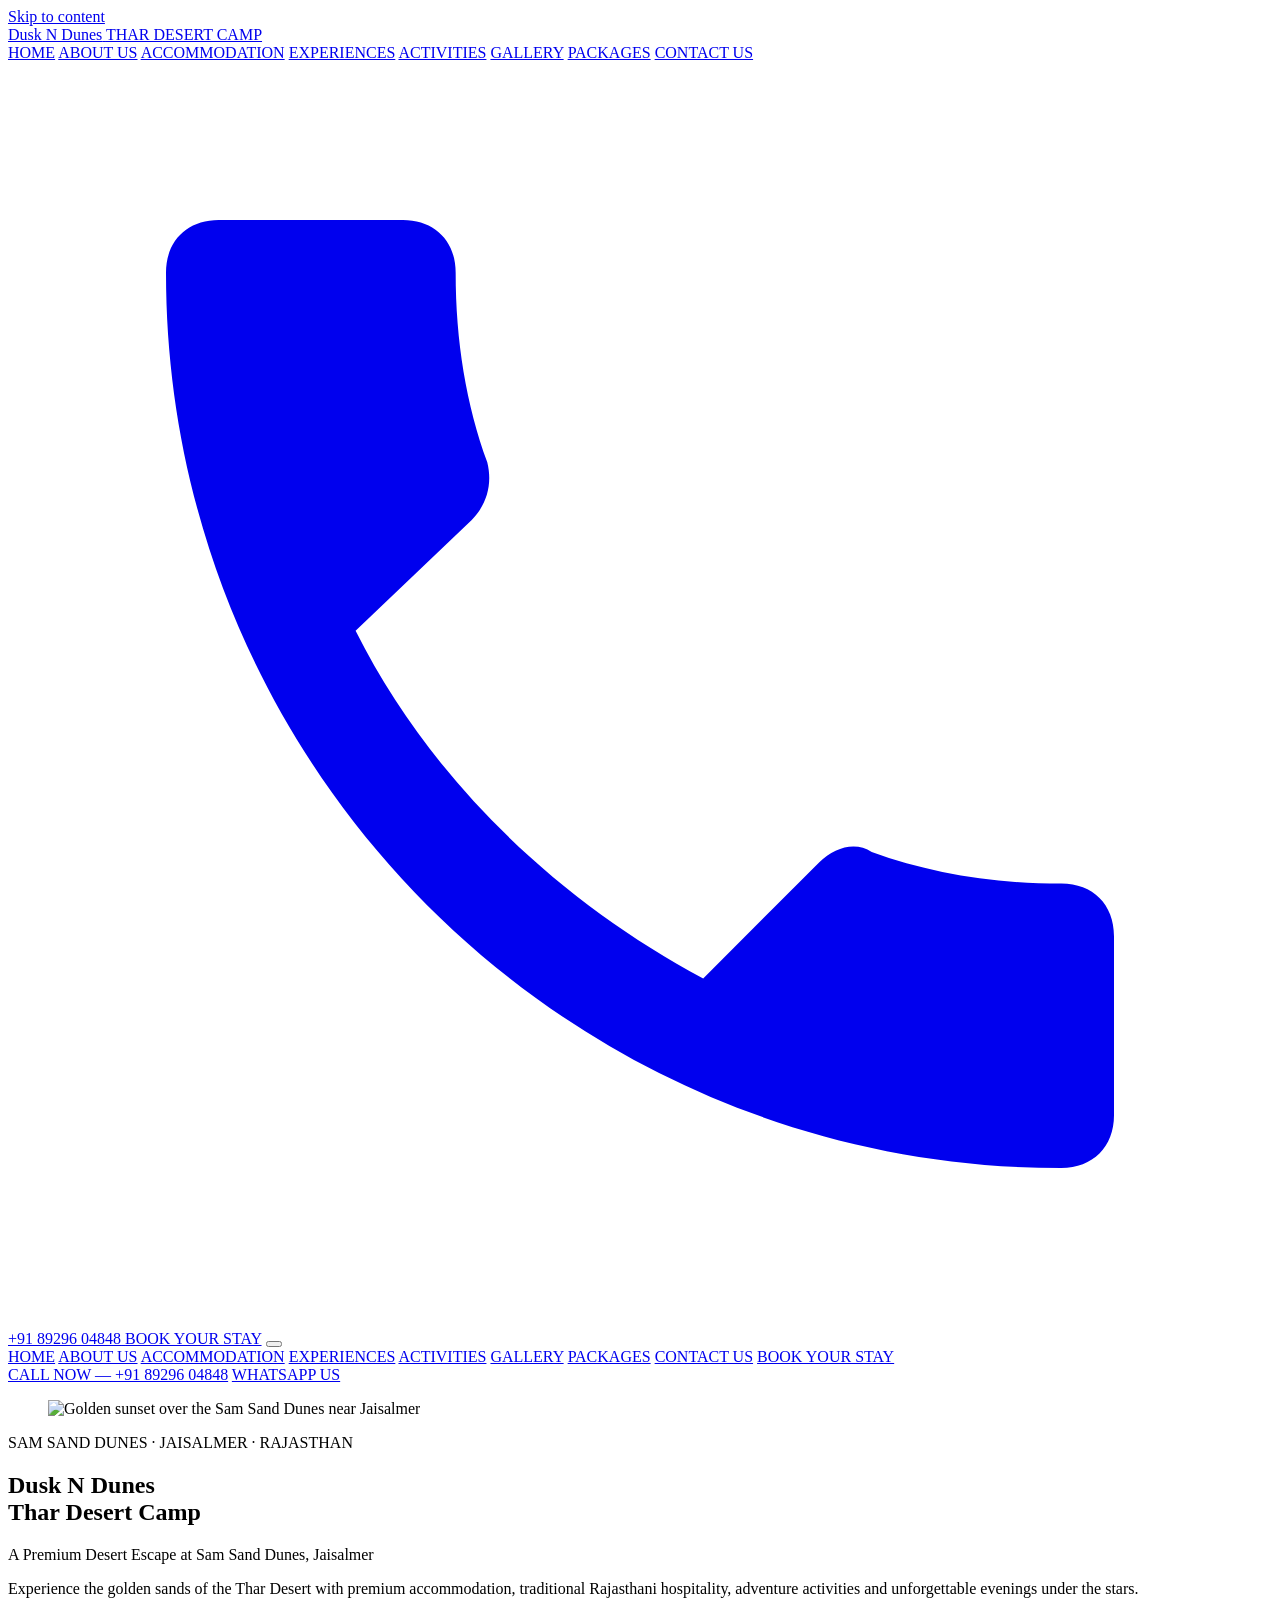
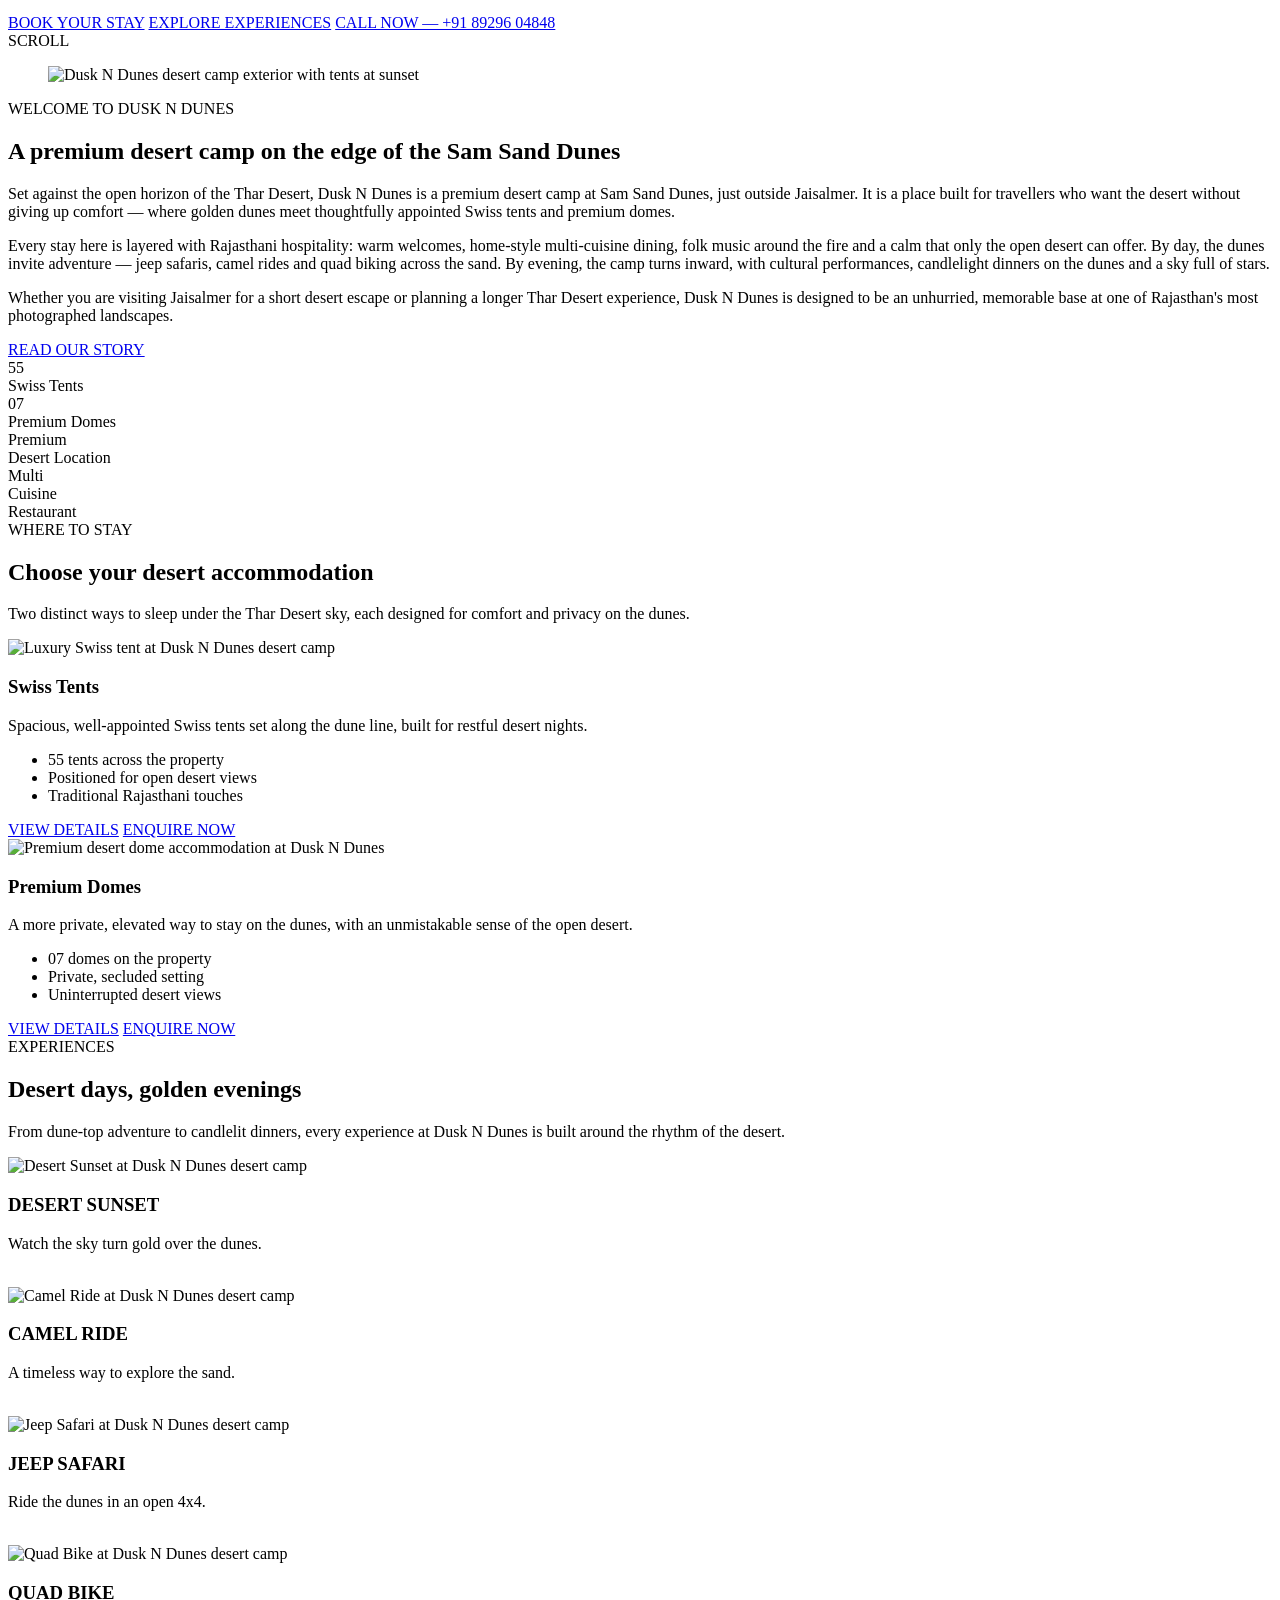
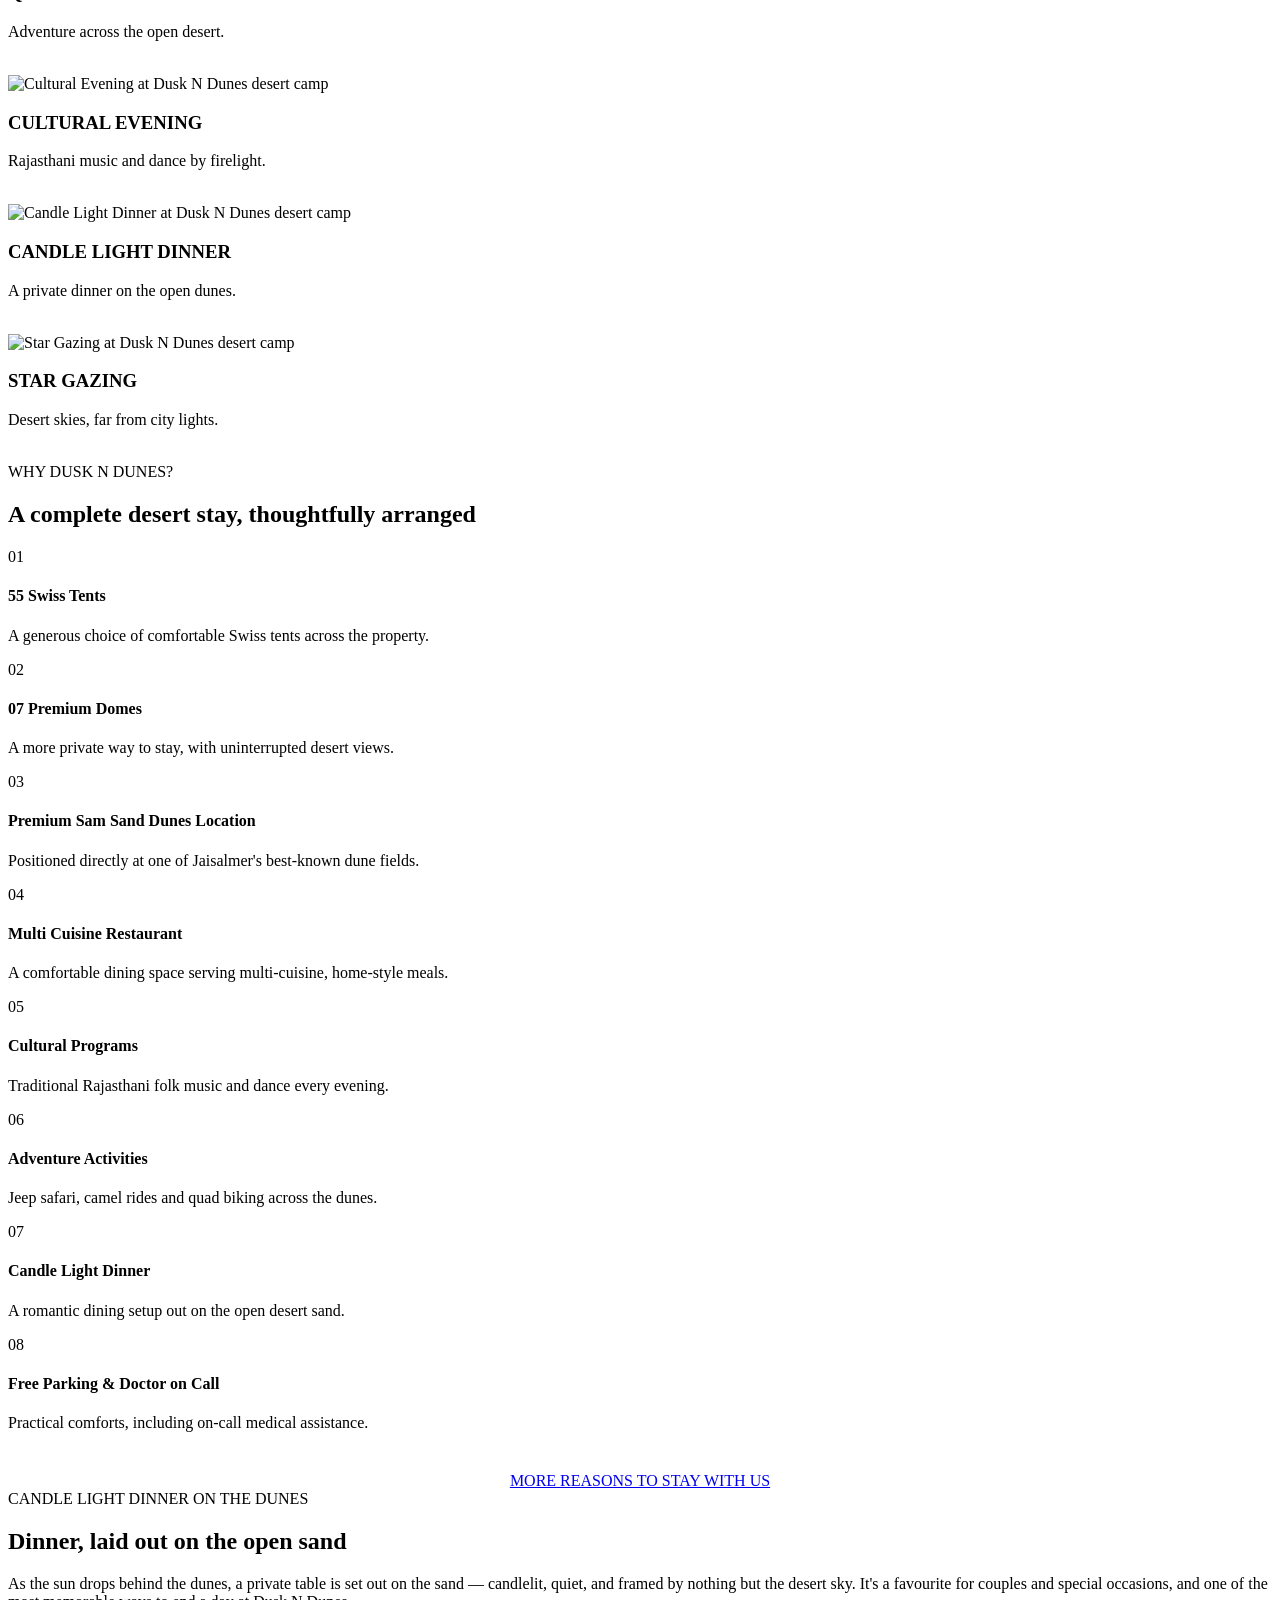
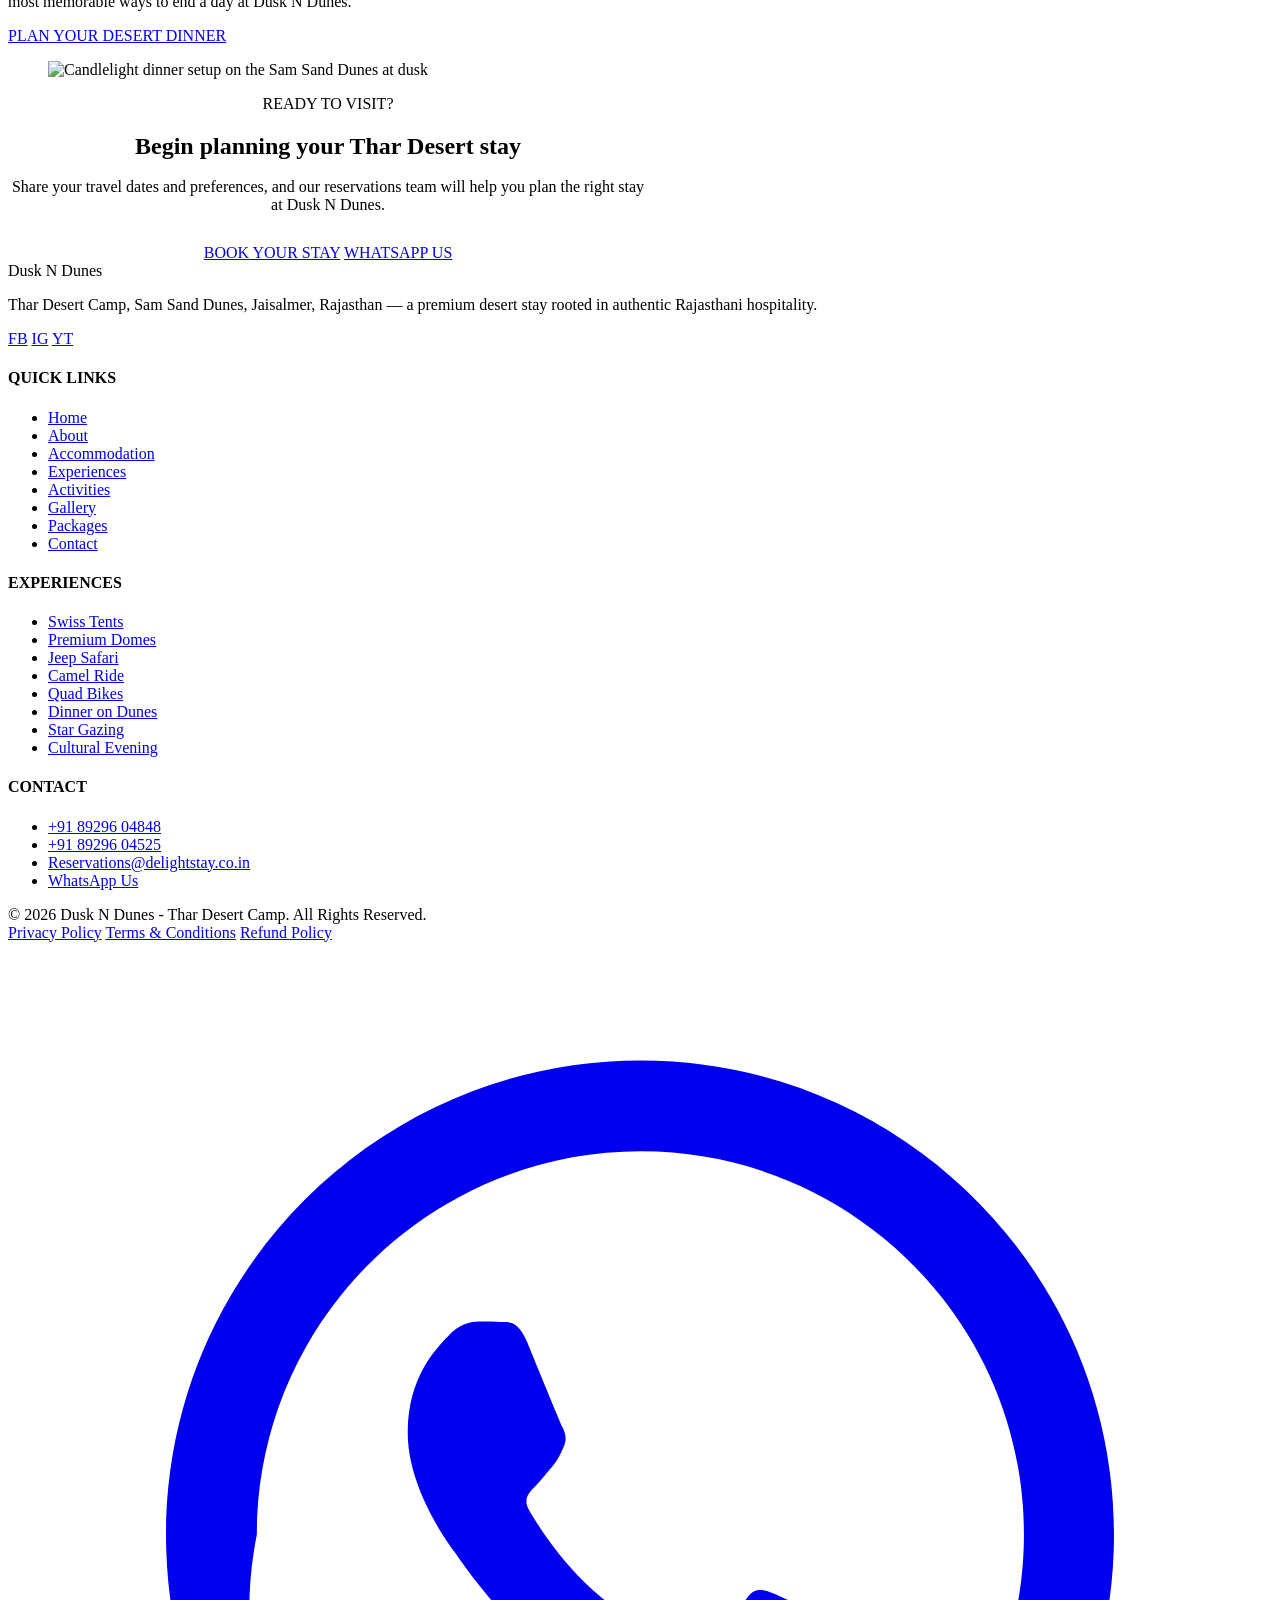
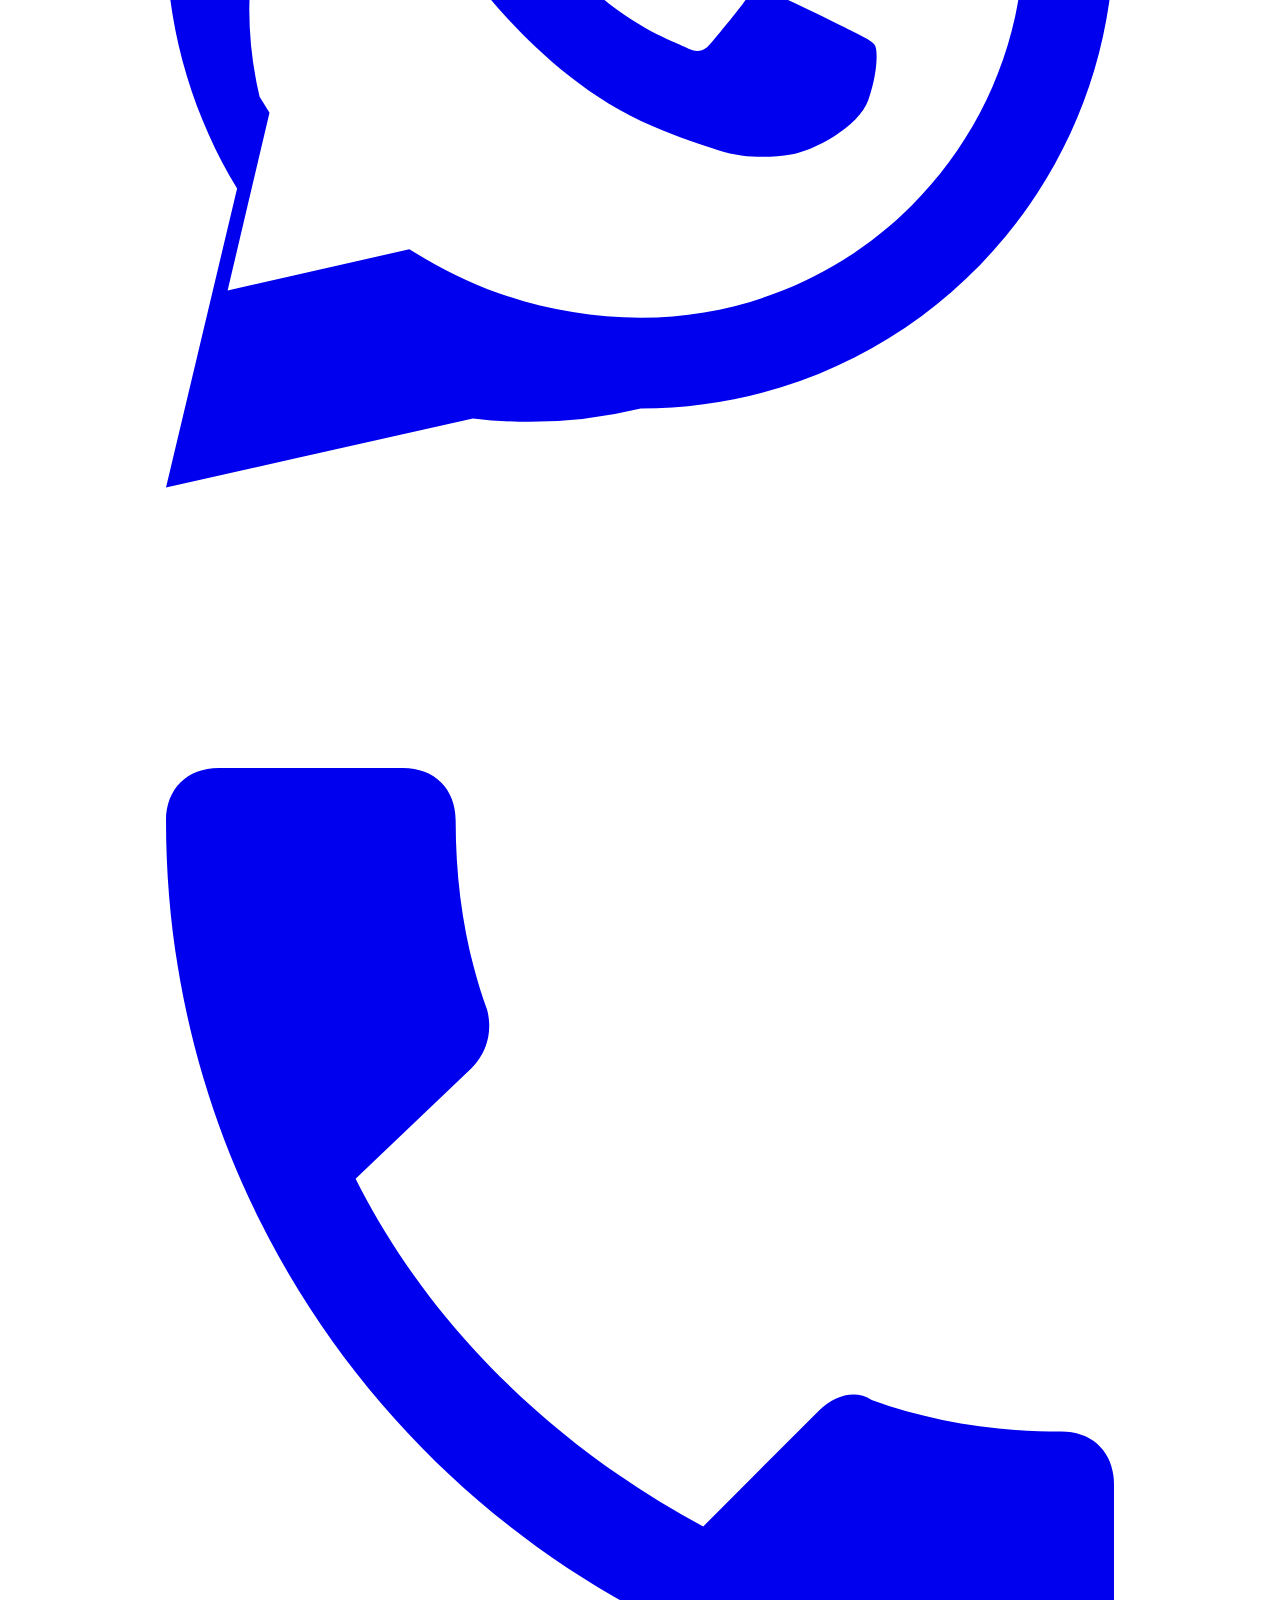
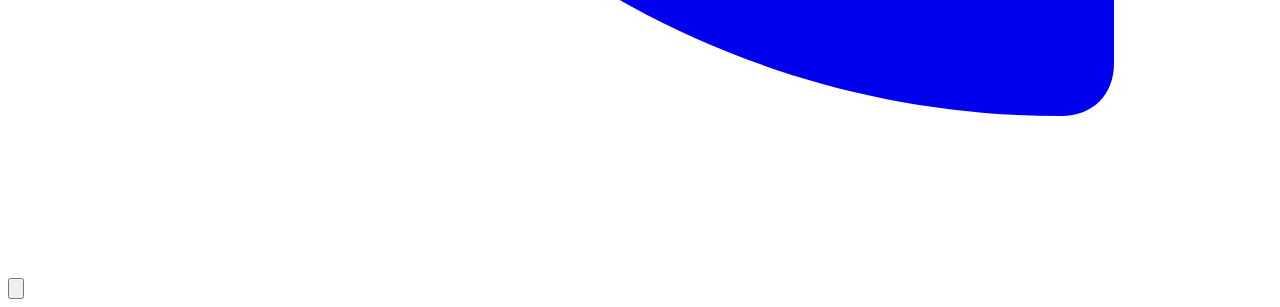
==== index.html @ de48ed0b "Add files via upload" ====
<!DOCTYPE html>
<html lang="en">
<head>
  <meta charset="UTF-8">
    <meta name="viewport" content="width=device-width, initial-scale=1.0">
    <title>Dusk N Dunes | Luxury Desert Camp in Jaisalmer, Sam Sand Dunes</title>
    <meta name="description" content="Dusk N Dunes is a premium desert camp at Sam Sand Dunes, Jaisalmer, offering luxury Swiss tents, premium domes, jeep safari, camel rides and candlelight dinners on the dunes.">
    <link rel="canonical" href="https://www.dusknddunes.com/index.html">
    <meta name="robots" content="index, follow">

    <!-- Open Graph -->
    <meta property="og:type" content="website">
    <meta property="og:title" content="Dusk N Dunes | Luxury Desert Camp in Jaisalmer, Sam Sand Dunes">
    <meta property="og:description" content="Dusk N Dunes is a premium desert camp at Sam Sand Dunes, Jaisalmer, offering luxury Swiss tents, premium domes, jeep safari, camel rides and candlelight dinners on the dunes.">
    <meta property="og:image" content="https://www.dusknddunes.com/images/hero/hero-desert-sunset.png">
    <meta property="og:url" content="https://www.dusknddunes.com/index.html">
    <meta property="og:site_name" content="Dusk N Dunes - Thar Desert Camp">

    <!-- Twitter -->
    <meta name="twitter:card" content="summary_large_image">
    <meta name="twitter:title" content="Dusk N Dunes | Luxury Desert Camp in Jaisalmer, Sam Sand Dunes">
    <meta name="twitter:description" content="Dusk N Dunes is a premium desert camp at Sam Sand Dunes, Jaisalmer, offering luxury Swiss tents, premium domes, jeep safari, camel rides and candlelight dinners on the dunes.">
    <meta name="twitter:image" content="https://www.dusknddunes.com/images/hero/hero-desert-sunset.png">

    <link rel="icon" href="images/favicon.png" type="image/png">
    <link rel="preconnect" href="https://fonts.googleapis.com">
    <link rel="preconnect" href="https://fonts.gstatic.com" crossorigin>
    <link href="https://fonts.googleapis.com/css2?family=Fraunces:ital,wght@0,500;0,600;1,500&family=Jost:wght@400;500;600&display=swap" rel="stylesheet">
    <link rel="stylesheet" href="css/style.css">
    <link rel="stylesheet" href="css/responsive.css">
    <script type="application/ld+json">

   
{
  "@context": "https://schema.org",
  "@type": "Resort",
  "name": "Dusk N Dunes - Thar Desert Camp",
  "description": "Premium desert camp offering luxury Swiss tents and premium domes at Sam Sand Dunes, Jaisalmer, Rajasthan.",
  "image": "https://www.dusknddunes.com/images/hero/hero-desert-sunset.png",
  "telephone": ["+91-89296-04848", "+91-89296-04525"],
  "email": "Reservations@delightstay.co.in",
  "address": {
    "@type": "PostalAddress",
    "streetAddress": "Sam Sand Dunes",
    "addressLocality": "Jaisalmer",
    "addressRegion": "Rajasthan",
    "addressCountry": "IN"
  },
  "priceRange": "$$$",
  "amenityFeature": [
    {"@type": "LocationFeatureSpecification", "name": "Swiss Tents"},
    {"@type": "LocationFeatureSpecification", "name": "Premium Domes"},
    {"@type": "LocationFeatureSpecification", "name": "Multi Cuisine Restaurant"},
    {"@type": "LocationFeatureSpecification", "name": "Free Parking"},
    {"@type": "LocationFeatureSpecification", "name": "Doctor on Call"}
  ]
}
</script>
</head>
<body>
  <a class="skip-link" href="#main">Skip to content</a>
  <header class="site-header">
    <div class="header-inner">
      <a href="index.html" class="brand">
        <span class="brand-name">Dusk N Dunes</span>
        <span class="brand-sub">THAR DESERT CAMP</span>
      </a>
      <nav class="main-nav" aria-label="Primary">
        <a href="index.html" class="active">HOME</a>
        <a href="about.html">ABOUT US</a>
        <a href="accommodation.html">ACCOMMODATION</a>
        <a href="dinner-on-dunes.html">EXPERIENCES</a>
        <a href="safari-activities.html">ACTIVITIES</a>
        <a href="gallery.html">GALLERY</a>
        <a href="tour-packages.html">PACKAGES</a>
        <a href="contact.html">CONTACT US</a>
      </nav>
      <div class="header-actions">
        <a href="tel:+918929604848" class="phone-link" aria-label="Call +91 89296 04848" title="+91 89296 04848">
          <svg viewBox="0 0 24 24" fill="currentColor" aria-hidden="true"><path d="M6.6 10.8c1.4 2.8 3.8 5.1 6.6 6.6l2.2-2.2c.3-.3.7-.4 1-.2 1.1.4 2.3.6 3.6.6.6 0 1 .4 1 1V20c0 .6-.4 1-1 1C10.6 21 3 13.4 3 4c0-.6.4-1 1-1h3.5c.6 0 1 .4 1 1 0 1.3.2 2.5.6 3.6.1.4 0 .8-.3 1.1L6.6 10.8z"/></svg>
          <span class="phone-text">+91 89296 04848</span>
        </a>
        <a href="contact.html#enquiry" class="btn btn-primary btn-header-cta">BOOK YOUR STAY</a>
        <button class="hamburger" aria-label="Open menu" aria-expanded="false">
          <span></span><span></span><span></span>
        </button>
      </div>
    </div>
  </header>

  <nav class="mobile-nav" aria-label="Mobile">
    <a href="index.html">HOME</a>
        <a href="about.html">ABOUT US</a>
        <a href="accommodation.html">ACCOMMODATION</a>
        <a href="dinner-on-dunes.html">EXPERIENCES</a>
        <a href="safari-activities.html">ACTIVITIES</a>
        <a href="gallery.html">GALLERY</a>
        <a href="tour-packages.html">PACKAGES</a>
        <a href="contact.html">CONTACT US</a>
    <a href="contact.html#enquiry" class="btn btn-primary">BOOK YOUR STAY</a>
    <div class="mobile-nav-contact">
      <a href="tel:+918929604848">CALL NOW — +91 89296 04848</a>
      <a href="https://wa.me/918929604848" target="_blank" rel="noopener">WHATSAPP US</a>
    </div>
  </nav>

  <main id="main">

    <section class="hero">
      <div class="hero-media">
        <figure class="ph-img " data-label="Hero photograph — golden dunes at sunset"><img src="images/hero/hero-desert-sunset.png" alt="Golden sunset over the Sam Sand Dunes near Jaisalmer" loading="lazy" width="800" height="600"></figure>
      </div>
      <div class="hero-content">
        <span class="eyebrow">SAM SAND DUNES · JAISALMER · RAJASTHAN</span>
        <h1>Dusk N Dunes<br>Thar Desert Camp</h1>
        <p class="hero-sub">A Premium Desert Escape at Sam Sand Dunes, Jaisalmer</p>
        <p class="hero-copy">Experience the golden sands of the Thar Desert with premium accommodation, traditional Rajasthani hospitality, adventure activities and unforgettable evenings under the stars.</p>
        <div class="hero-ctas">
          <a href="contact.html#enquiry" class="btn btn-primary">BOOK YOUR STAY</a>
          <a href="safari-activities.html" class="btn btn-outline">EXPLORE EXPERIENCES</a>
          <a href="tel:+918929604848" class="btn-line">CALL NOW — +91 89296 04848</a>
        </div>
      </div>
      <div class="hero-scroll"><span>SCROLL</span><span class="line"></span></div>
    </section>

    <section class="section reveal">
      <div class="container split">
        <div class="split-media">
          <figure class="ph-img " data-label="Camp exterior at dusk"><img src="images/desert/desert-camp-exterior.webp" alt="Dusk N Dunes desert camp exterior with tents at sunset" loading="lazy" width="800" height="600"></figure>
        </div>
        <div class="split-text">
          <span class="eyebrow">WELCOME TO DUSK N DUNES</span>
          <h2>A premium desert camp on the edge of the Sam Sand Dunes</h2>
          <p>Set against the open horizon of the Thar Desert, Dusk N Dunes is a premium desert camp at Sam Sand Dunes, just outside Jaisalmer. It is a place built for travellers who want the desert without giving up comfort — where golden dunes meet thoughtfully appointed Swiss tents and premium domes.</p>
          <p>Every stay here is layered with Rajasthani hospitality: warm welcomes, home-style multi-cuisine dining, folk music around the fire and a calm that only the open desert can offer. By day, the dunes invite adventure — jeep safaris, camel rides and quad biking across the sand. By evening, the camp turns inward, with cultural performances, candlelight dinners on the dunes and a sky full of stars.</p>
          <p>Whether you are visiting Jaisalmer for a short desert escape or planning a longer Thar Desert experience, Dusk N Dunes is designed to be an unhurried, memorable base at one of Rajasthan's most photographed landscapes.</p>
          <a href="about.html" class="btn-line">READ OUR STORY</a>
        </div>
      </div>
    </section>

    <section class="section--dark">
      <div class="container">
        <div class="usp-grid">
          <div class="usp-item"><div class="usp-number">55</div><div class="usp-label">Swiss Tents</div></div>
          <div class="usp-item"><div class="usp-number">07</div><div class="usp-label">Premium Domes</div></div>
          <div class="usp-item"><div class="usp-number">Premium</div><div class="usp-label">Desert Location</div></div>
          <div class="usp-item"><div class="usp-number">Multi<br>Cuisine</div><div class="usp-label">Restaurant</div></div>
        </div>
      </div>
    </section>

    <section class="section reveal">
      <div class="container">
        <div class="section-head">
          <span class="eyebrow">WHERE TO STAY</span>
          <h2>Choose your desert accommodation</h2>
          <p>Two distinct ways to sleep under the Thar Desert sky, each designed for comfort and privacy on the dunes.</p>
        </div>
        <div class="card-grid">
          <article class="card">
            <div class="card-media ph-img" data-label="Swiss Tent">
              <img src="images/tents/swiss-tent-exterior.jpeg" alt="Luxury Swiss tent at Dusk N Dunes desert camp" loading="lazy" width="800" height="600">
            </div>
            <div class="card-body">
              <h3>Swiss Tents</h3>
              <p>Spacious, well-appointed Swiss tents set along the dune line, built for restful desert nights.</p>
              <ul class="card-features">
                <li>55 tents across the property</li>
                <li>Positioned for open desert views</li>
                <li>Traditional Rajasthani touches</li>
              </ul>
              <div class="card-actions">
                <a href="swiss-tents.html" class="btn btn-outline btn-sm">VIEW DETAILS</a>
                <a href="contact.html#enquiry" class="btn-line">ENQUIRE NOW</a>
              </div>
            </div>
          </article>
          <article class="card">
            <div class="card-media ph-img" data-label="Premium Dome">
              <img src="images/domes/premium-dome-exterior.jpeg" alt="Premium desert dome accommodation at Dusk N Dunes" loading="lazy" width="800" height="600">
            </div>
            <div class="card-body">
              <h3>Premium Domes</h3>
              <p>A more private, elevated way to stay on the dunes, with an unmistakable sense of the open desert.</p>
              <ul class="card-features">
                <li>07 domes on the property</li>
                <li>Private, secluded setting</li>
                <li>Uninterrupted desert views</li>
              </ul>
              <div class="card-actions">
                <a href="premium-domes.html" class="btn btn-outline btn-sm">VIEW DETAILS</a>
                <a href="contact.html#enquiry" class="btn-line">ENQUIRE NOW</a>
              </div>
            </div>
          </article>
        </div>
      </div>
    </section>

    <section class="section section--sand reveal">
      <div class="container">
        <div class="section-head">
          <span class="eyebrow">EXPERIENCES</span>
          <h2>Desert days, golden evenings</h2>
          <p>From dune-top adventure to candlelit dinners, every experience at Dusk N Dunes is built around the rhythm of the desert.</p>
        </div>
        <div class="exp-grid">
          <article class="exp-card">
            <div class="ph-img" data-label="DESERT SUNSET">
              <img src="images/desert/desert-sunset.jpg" alt="Desert Sunset at Dusk N Dunes desert camp" loading="lazy" width="500" height="650">
            </div>
            <figcaption>
              <h3>DESERT SUNSET</h3>
              <p>Watch the sky turn gold over the dunes.</p>
              <a href="contact.html#enquiry" class="btn-line" style="color:#fff;border-color:#C79A55;">ENQUIRE NOW</a>
            </figcaption>
          </article>
          <article class="exp-card">
            <div class="ph-img" data-label="CAMEL RIDE">
              <img src="images/safari/camel-ride.jpg" alt="Camel Ride at Dusk N Dunes desert camp" loading="lazy" width="500" height="650">
            </div>
            <figcaption>
              <h3>CAMEL RIDE</h3>
              <p>A timeless way to explore the sand.</p>
              <a href="contact.html#enquiry" class="btn-line" style="color:#fff;border-color:#C79A55;">ENQUIRE NOW</a>
            </figcaption>
          </article>
          <article class="exp-card">
            <div class="ph-img" data-label="JEEP SAFARI">
              <img src="images/safari/jeep-safari.jpg" alt="Jeep Safari at Dusk N Dunes desert camp" loading="lazy" width="500" height="650">
            </div>
            <figcaption>
              <h3>JEEP SAFARI</h3>
              <p>Ride the dunes in an open 4x4.</p>
              <a href="contact.html#enquiry" class="btn-line" style="color:#fff;border-color:#C79A55;">ENQUIRE NOW</a>
            </figcaption>
          </article>
          <article class="exp-card">
            <div class="ph-img" data-label="QUAD BIKE">
              <img src="images/activities/quad-bike.jpg" alt="Quad Bike at Dusk N Dunes desert camp" loading="lazy" width="500" height="650">
            </div>
            <figcaption>
              <h3>QUAD BIKE</h3>
              <p>Adventure across the open desert.</p>
              <a href="contact.html#enquiry" class="btn-line" style="color:#fff;border-color:#C79A55;">ENQUIRE NOW</a>
            </figcaption>
          </article>
          <article class="exp-card">
            <div class="ph-img" data-label="CULTURAL EVENING">
              <img src="images/cultural/folk-dance.jpg" alt="Cultural Evening at Dusk N Dunes desert camp" loading="lazy" width="500" height="650">
            </div>
            <figcaption>
              <h3>CULTURAL EVENING</h3>
              <p>Rajasthani music and dance by firelight.</p>
              <a href="contact.html#enquiry" class="btn-line" style="color:#fff;border-color:#C79A55;">ENQUIRE NOW</a>
            </figcaption>
          </article>
          <article class="exp-card">
            <div class="ph-img" data-label="CANDLE LIGHT DINNER">
              <img src="images/dinner/candlelight-dinner-dunes.jpg" alt="Candle Light Dinner at Dusk N Dunes desert camp" loading="lazy" width="500" height="650">
            </div>
            <figcaption>
              <h3>CANDLE LIGHT DINNER</h3>
              <p>A private dinner on the open dunes.</p>
              <a href="contact.html#enquiry" class="btn-line" style="color:#fff;border-color:#C79A55;">ENQUIRE NOW</a>
            </figcaption>
          </article>
          <article class="exp-card">
            <div class="ph-img" data-label="STAR GAZING">
              <img src="images/desert/star-gazing.jpg" alt="Star Gazing at Dusk N Dunes desert camp" loading="lazy" width="500" height="650">
            </div>
            <figcaption>
              <h3>STAR GAZING</h3>
              <p>Desert skies, far from city lights.</p>
              <a href="contact.html#enquiry" class="btn-line" style="color:#fff;border-color:#C79A55;">ENQUIRE NOW</a>
            </figcaption>
          </article>
        </div>
      </div>
    </section>

    <section class="section reveal">
      <div class="container">
        <div class="section-head">
          <span class="eyebrow">WHY DUSK N DUNES?</span>
          <h2>A complete desert stay, thoughtfully arranged</h2>
        </div>
        <div class="why-grid">
          <div class="why-item">
            <span class="why-index">01</span>
            <div><h4>55 Swiss Tents</h4><p>A generous choice of comfortable Swiss tents across the property.</p></div>
          </div>
          <div class="why-item">
            <span class="why-index">02</span>
            <div><h4>07 Premium Domes</h4><p>A more private way to stay, with uninterrupted desert views.</p></div>
          </div>
          <div class="why-item">
            <span class="why-index">03</span>
            <div><h4>Premium Sam Sand Dunes Location</h4><p>Positioned directly at one of Jaisalmer's best-known dune fields.</p></div>
          </div>
          <div class="why-item">
            <span class="why-index">04</span>
            <div><h4>Multi Cuisine Restaurant</h4><p>A comfortable dining space serving multi-cuisine, home-style meals.</p></div>
          </div>
          <div class="why-item">
            <span class="why-index">05</span>
            <div><h4>Cultural Programs</h4><p>Traditional Rajasthani folk music and dance every evening.</p></div>
          </div>
          <div class="why-item">
            <span class="why-index">06</span>
            <div><h4>Adventure Activities</h4><p>Jeep safari, camel rides and quad biking across the dunes.</p></div>
          </div>
          <div class="why-item">
            <span class="why-index">07</span>
            <div><h4>Candle Light Dinner</h4><p>A romantic dining setup out on the open desert sand.</p></div>
          </div>
          <div class="why-item">
            <span class="why-index">08</span>
            <div><h4>Free Parking &amp; Doctor on Call</h4><p>Practical comforts, including on-call medical assistance.</p></div>
          </div>
        </div>
        <div class="center" style="margin-top:40px;text-align:center;">
          <a href="why-choose-us.html" class="btn btn-outline">MORE REASONS TO STAY WITH US</a>
        </div>
      </div>
    </section>

    <section class="section section--dark reveal">
      <div class="container split">
        <div class="split-text">
          <span class="eyebrow">CANDLE LIGHT DINNER ON THE DUNES</span>
          <h2>Dinner, laid out on the open sand</h2>
          <p>As the sun drops behind the dunes, a private table is set out on the sand — candlelit, quiet, and framed by nothing but the desert sky. It's a favourite for couples and special occasions, and one of the most memorable ways to end a day at Dusk N Dunes.</p>
          <a href="dinner-on-dunes.html" class="btn btn-outline">PLAN YOUR DESERT DINNER</a>
        </div>
        <div class="split-media wide">
          <figure class="ph-img " data-label="Candlelight dinner on the dunes"><img src="images/dinner/candlelight-dinner-wide.png" alt="Candlelight dinner setup on the Sam Sand Dunes at dusk" loading="lazy" width="800" height="600"></figure>
        </div>
      </div>
    </section>

    <section class="section" id="enquiry-teaser">
      <div class="container center" style="max-width:640px;text-align:center;">
        <span class="eyebrow">READY TO VISIT?</span>
        <h2 style="margin-bottom:18px;">Begin planning your Thar Desert stay</h2>
        <p style="margin:0 auto 30px;">Share your travel dates and preferences, and our reservations team will help you plan the right stay at Dusk N Dunes.</p>
        <div class="hero-ctas" style="justify-content:center;">
          <a href="contact.html#enquiry" class="btn btn-primary">BOOK YOUR STAY</a>
          <a href="https://wa.me/918929604848" target="_blank" rel="noopener" class="btn btn-outline">WHATSAPP US</a>
        </div>
      </div>
    </section>

  </main>

  <footer class="site-footer">
    <div class="container">
      <div class="footer-grid">
        <div class="footer-brand">
          <span class="brand-name">Dusk N Dunes</span>
          <p>Thar Desert Camp, Sam Sand Dunes, Jaisalmer, Rajasthan — a premium desert stay rooted in authentic Rajasthani hospitality.</p>
          <div class="footer-social" aria-label="Social media">
            <a href="#" aria-label="Facebook">FB</a>
            <a href="#" aria-label="Instagram">IG</a>
            <a href="#" aria-label="YouTube">YT</a>
          </div>
        </div>
        <div class="footer-col">
          <h4>QUICK LINKS</h4>
          <ul>
            <li><a href="index.html">Home</a></li>
            <li><a href="about.html">About</a></li>
            <li><a href="accommodation.html">Accommodation</a></li>
            <li><a href="safari-activities.html">Experiences</a></li>
            <li><a href="safari-activities.html">Activities</a></li>
            <li><a href="gallery.html">Gallery</a></li>
            <li><a href="tour-packages.html">Packages</a></li>
            <li><a href="contact.html">Contact</a></li>
          </ul>
        </div>
        <div class="footer-col">
          <h4>EXPERIENCES</h4>
          <ul>
            <li><a href="swiss-tents.html">Swiss Tents</a></li>
            <li><a href="premium-domes.html">Premium Domes</a></li>
            <li><a href="safari-activities.html">Jeep Safari</a></li>
            <li><a href="safari-activities.html">Camel Ride</a></li>
            <li><a href="safari-activities.html">Quad Bikes</a></li>
            <li><a href="dinner-on-dunes.html">Dinner on Dunes</a></li>
            <li><a href="safari-activities.html">Star Gazing</a></li>
            <li><a href="about.html">Cultural Evening</a></li>
          </ul>
        </div>
        <div class="footer-col">
          <h4>CONTACT</h4>
          <ul>
            <li><a href="tel:+918929604848">+91 89296 04848</a></li>
            <li><a href="tel:+918929604525">+91 89296 04525</a></li>
            <li><a href="mailto:Reservations@delightstay.co.in">Reservations@delightstay.co.in</a></li>
            <li><a href="https://wa.me/918929604848" target="_blank" rel="noopener">WhatsApp Us</a></li>
          </ul>
        </div>
      </div>
      <div class="footer-bottom">
        <span>&copy; <span data-year>2026</span> Dusk N Dunes - Thar Desert Camp. All Rights Reserved.</span>
        <div class="footer-legal">
          <a href="privacy-policy.html">Privacy Policy</a>
          <a href="terms-condition.html">Terms &amp; Conditions</a>
          <a href="refund-policy.html">Refund Policy</a>
        </div>
      </div>
    </div>
  </footer>
  <div class="float-stack">
    <a class="float-btn whatsapp" href="https://wa.me/918929604848" target="_blank" rel="noopener" aria-label="Chat on WhatsApp"><svg viewBox="0 0 32 32" fill="currentColor" aria-hidden="true"><path d="M16.02 3C9.4 3 4 8.37 4 15c0 2.35.66 4.55 1.8 6.43L4 29l7.77-1.75A11.9 11.9 0 0 0 16.02 27C22.63 27 28 21.63 28 15S22.63 3 16.02 3zm0 21.7c-2 0-3.87-.55-5.47-1.5l-.39-.23-4.6 1.04 1.06-4.5-.25-.4A9.63 9.63 0 0 1 6.3 15c0-5.36 4.36-9.7 9.72-9.7 5.36 0 9.7 4.34 9.7 9.7 0 5.36-4.34 9.7-9.7 9.7zm5.32-7.27c-.29-.15-1.72-.85-1.99-.95-.27-.1-.46-.15-.66.15-.2.29-.75.95-.92 1.15-.17.2-.34.22-.63.07-.29-.15-1.22-.45-2.33-1.44-.86-.77-1.44-1.72-1.61-2.01-.17-.29-.02-.45.13-.6.13-.13.29-.34.44-.51.15-.17.2-.29.29-.49.1-.2.05-.37-.02-.51-.07-.15-.66-1.58-.9-2.17-.24-.57-.48-.49-.66-.5-.17-.01-.37-.01-.56-.01-.2 0-.51.07-.78.37-.27.29-1.02 1-1.02 2.44s1.05 2.83 1.19 3.03c.15.2 2.06 3.14 5 4.4.7.3 1.24.48 1.67.61.7.22 1.34.19 1.84.11.56-.08 1.72-.7 1.96-1.38.24-.68.24-1.26.17-1.38-.07-.12-.26-.2-.55-.35z"/></svg></a>
    <a class="float-btn call" href="tel:+918929604848" aria-label="Call Dusk N Dunes"><svg viewBox="0 0 24 24" fill="currentColor" aria-hidden="true"><path d="M6.6 10.8c1.4 2.8 3.8 5.1 6.6 6.6l2.2-2.2c.3-.3.7-.4 1-.2 1.1.4 2.3.6 3.6.6.6 0 1 .4 1 1V20c0 .6-.4 1-1 1C10.6 21 3 13.4 3 4c0-.6.4-1 1-1h3.5c.6 0 1 .4 1 1 0 1.3.2 2.5.6 3.6.1.4 0 .8-.3 1.1L6.6 10.8z"/></svg></a>
  </div>
  <button class="back-to-top" aria-label="Back to top"><svg viewBox="0 0 24 24" fill="none" stroke="currentColor" stroke-width="2" stroke-linecap="round" stroke-linejoin="round" aria-hidden="true"><path d="M12 19V5M5 12l7-7 7 7"/></svg></button>

  <script src="js/main.js"></script>
  
</body>
</html>
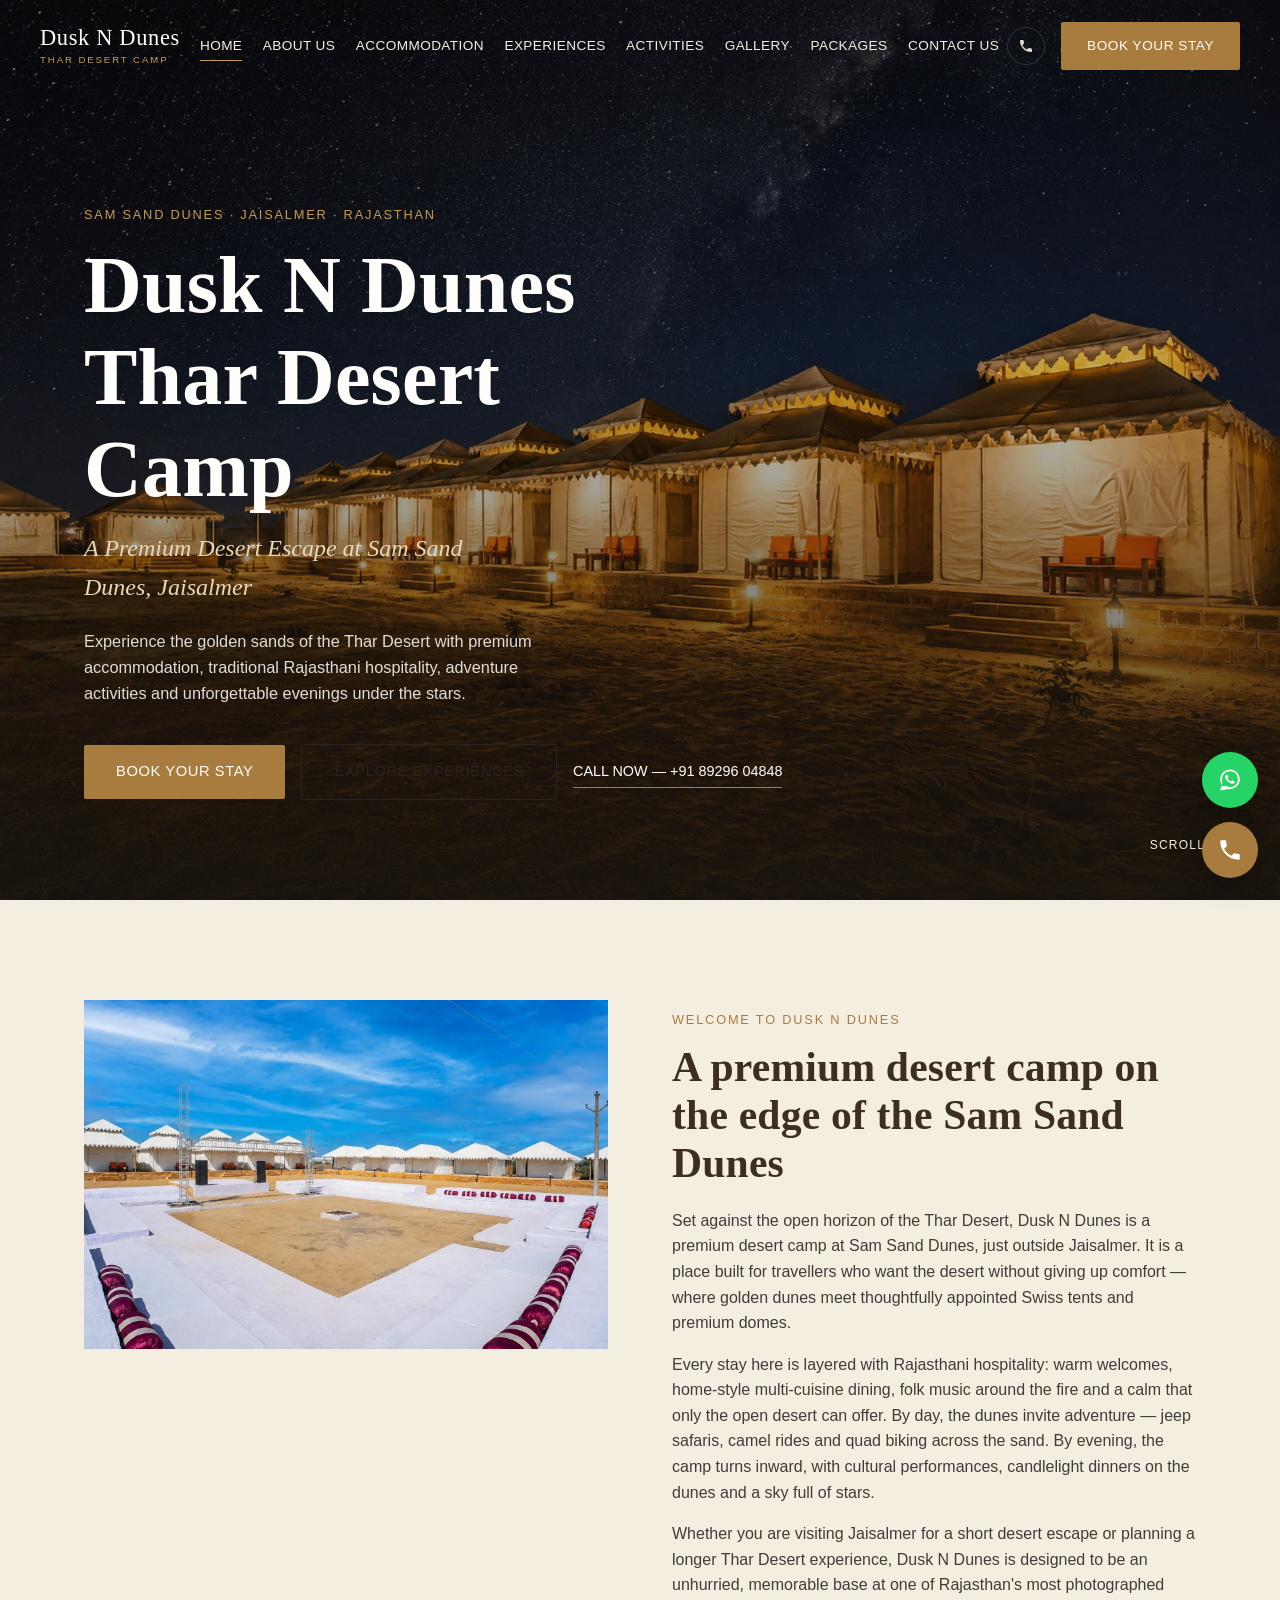
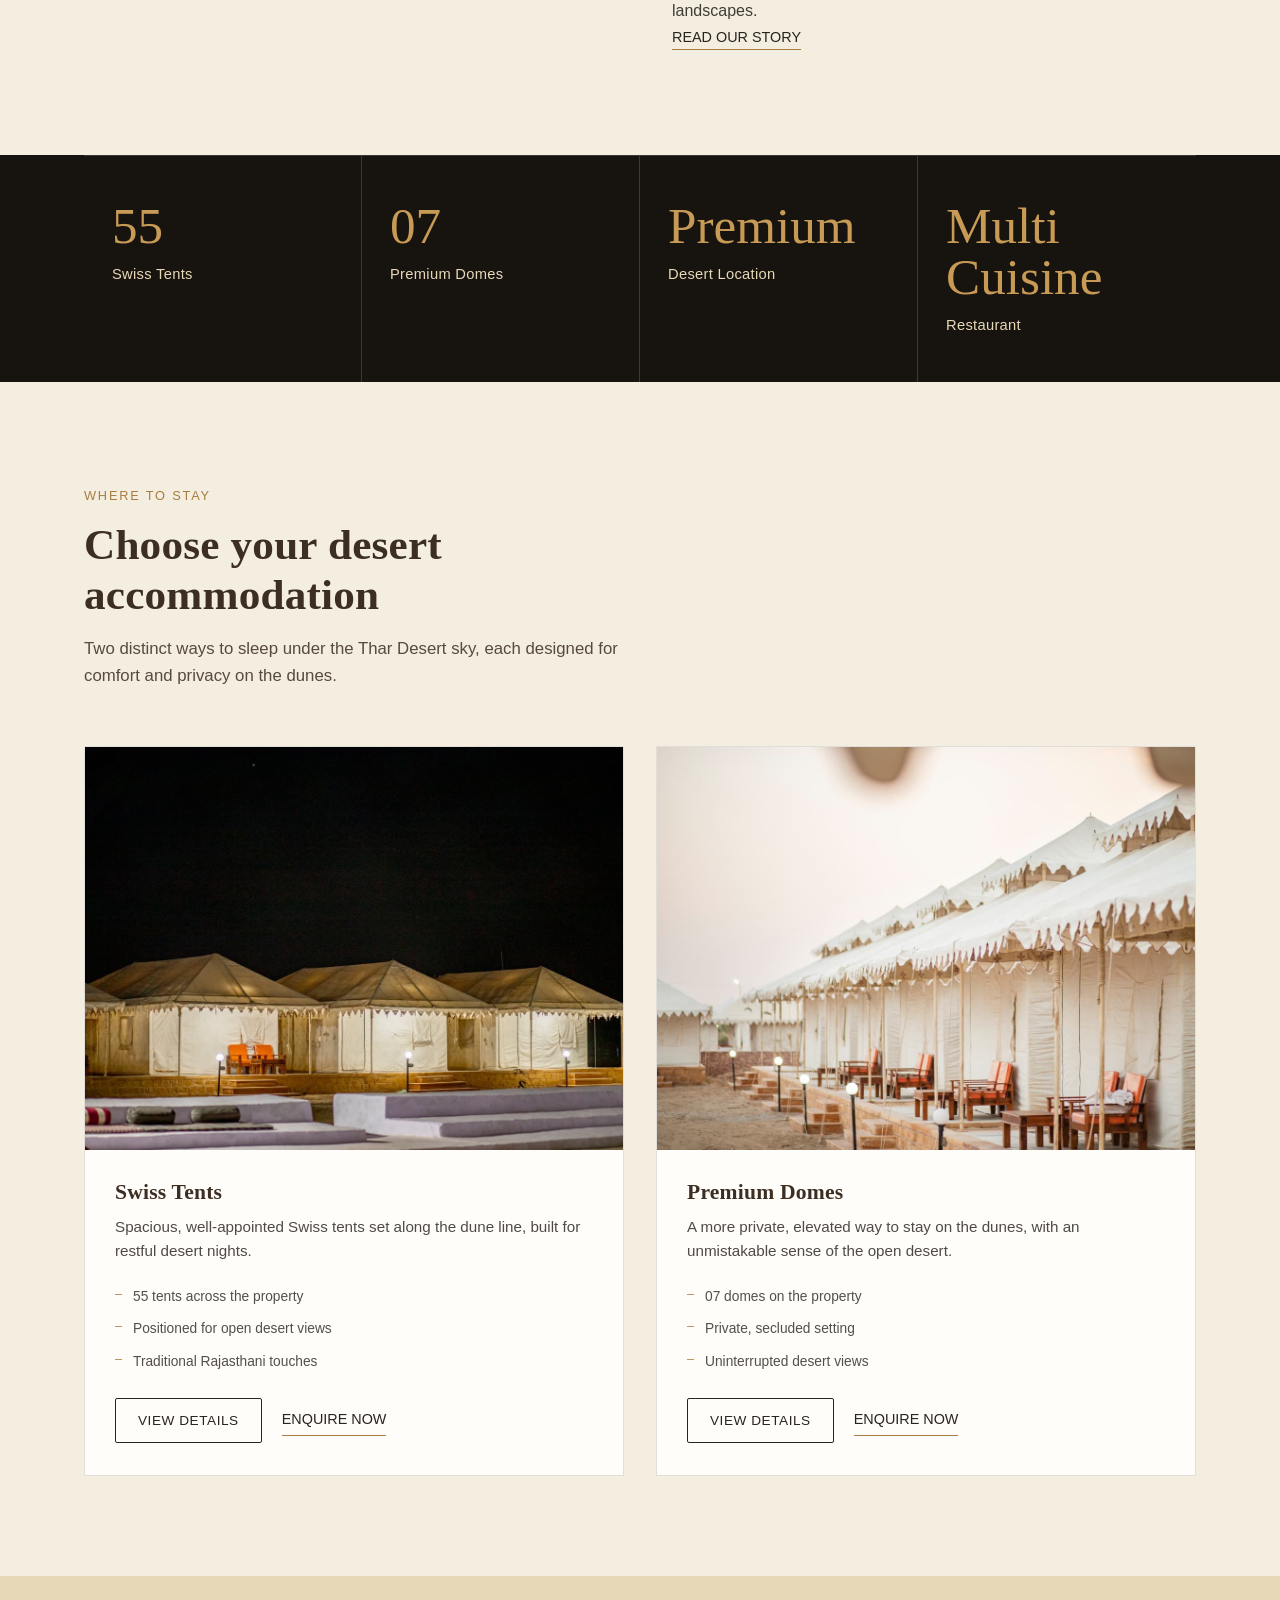
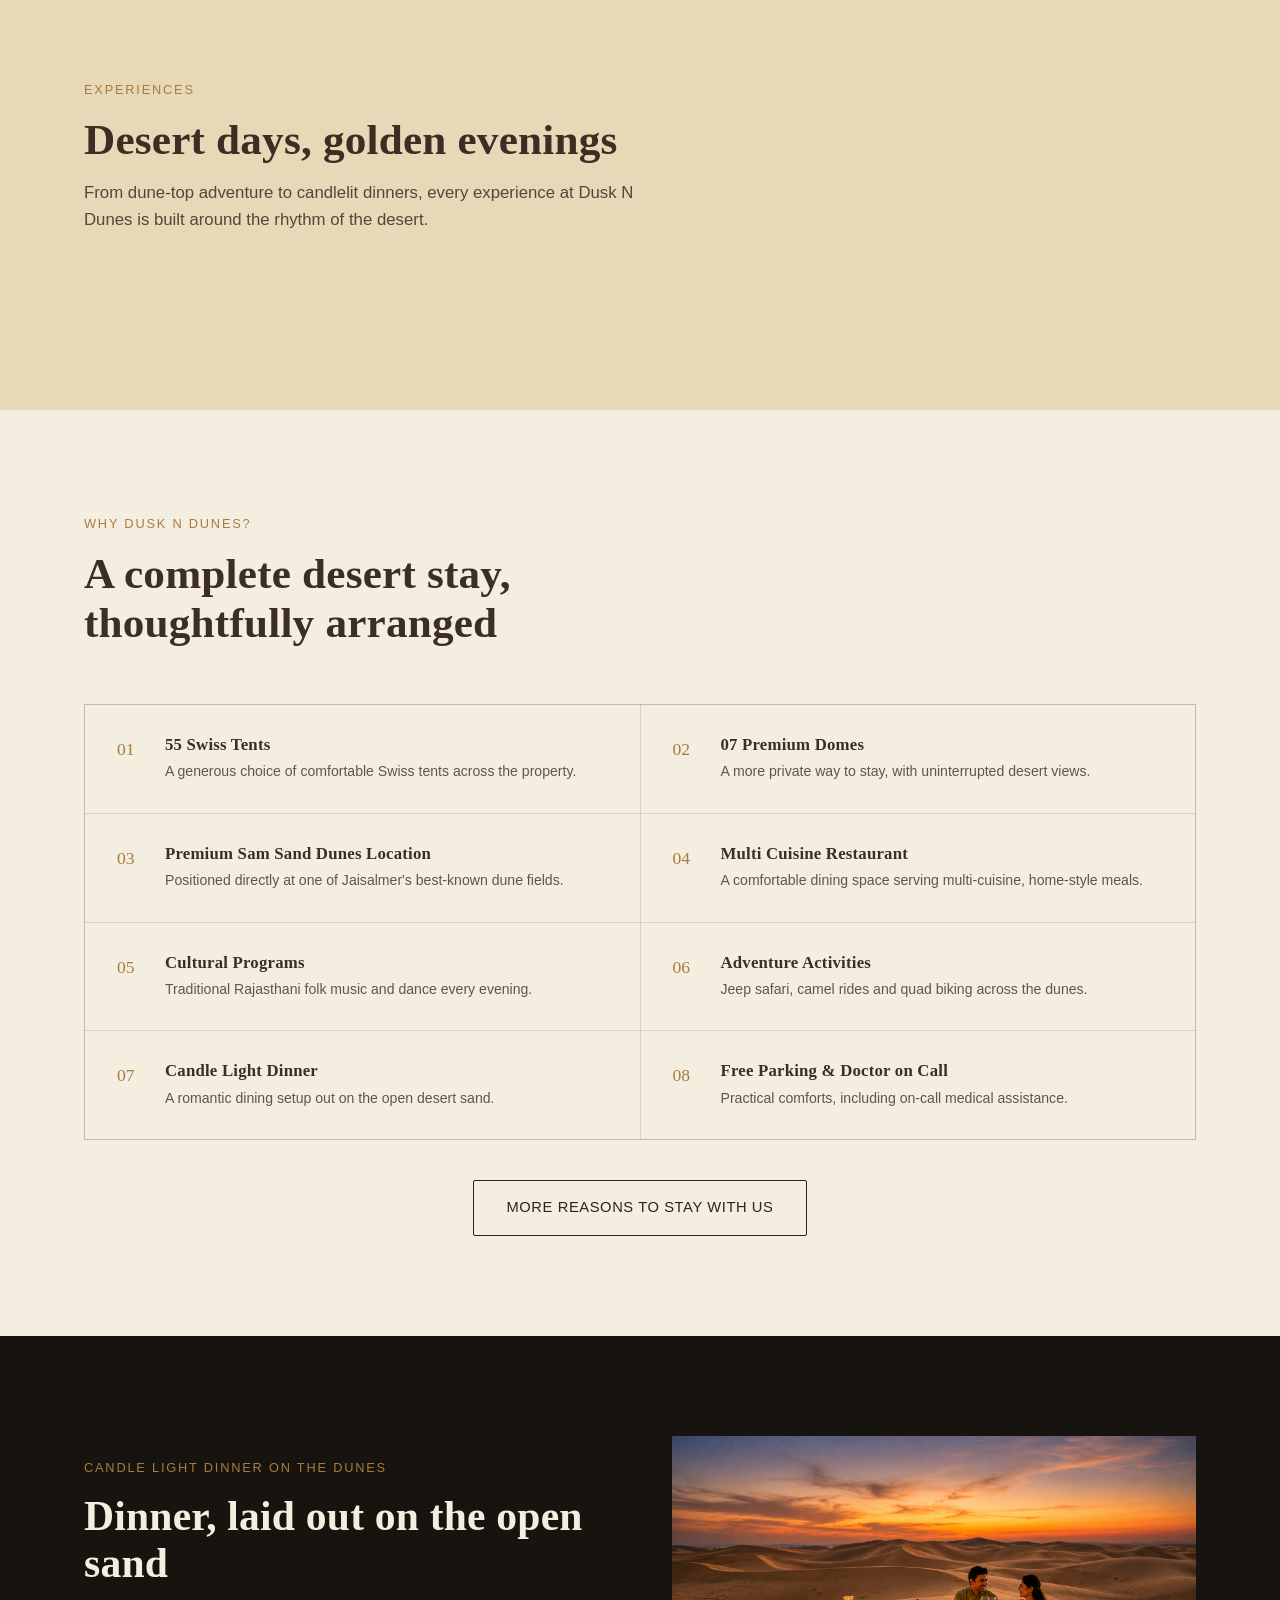
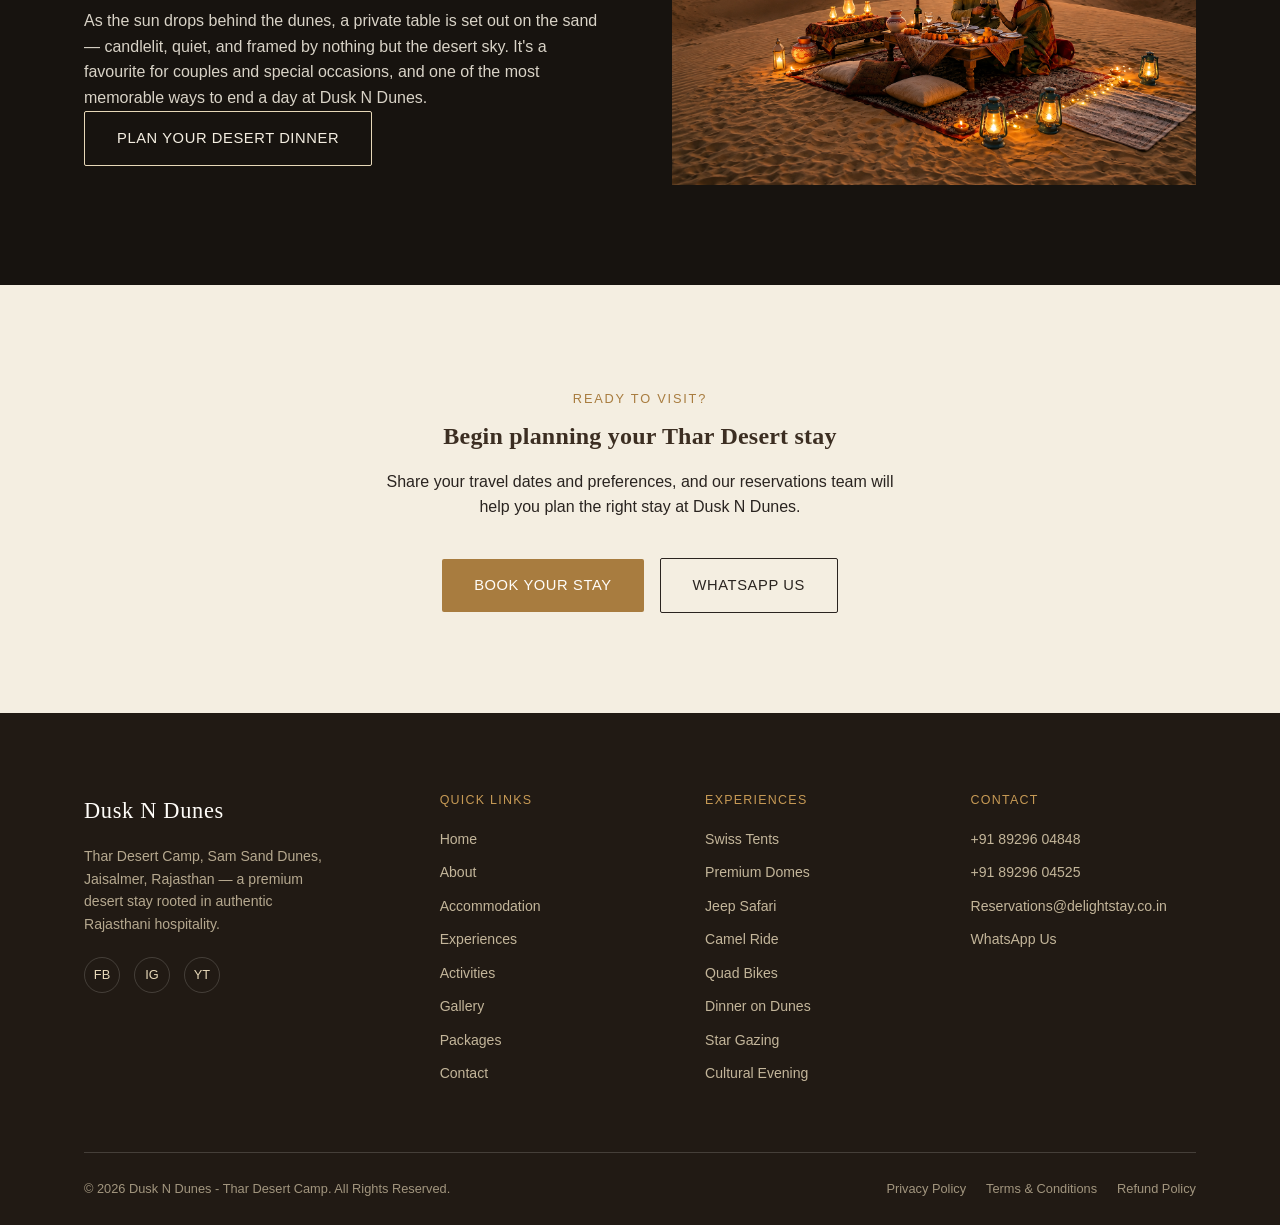
==== commit 7ecb98f1: "Include booking.js in index.html Added booking.js script to the HTML file." ====
--- a/index.html
+++ b/index.html
@@ -419,7 +419,11 @@
   </div>
   <button class="back-to-top" aria-label="Back to top"><svg viewBox="0 0 24 24" fill="none" stroke="currentColor" stroke-width="2" stroke-linecap="round" stroke-linejoin="round" aria-hidden="true"><path d="M12 19V5M5 12l7-7 7 7"/></svg></button>
 
-  <script src="js/main.js"></script>
+    <script src="js/main.js"></script>
+  <script src="js/booking.js"></script>
+
+</body>
+</html>
   
 </body>
 </html>
--- a/css/style.css
+++ b/css/style.css
@@ -0,0 +1,588 @@
+/* =========================================================
+   DUSK N DUNES — Thar Desert Camp
+   Core Stylesheet
+   ========================================================= */
+
+/* ---- Design tokens ---- */
+:root{
+  --sand-ivory:   #F4EEE1;
+  --sand-warm:    #E7D8B8;
+  --sand-deep:    #CBAE7C;
+  --charcoal:     #2A2420;
+  --espresso:     #3C2E22;
+  --gold:         #A87C3F;
+  --gold-light:   #C79A55;
+  --black-brown:  #17130F;
+  --black-brown-2:#211A14;
+  --white:        #FFFDF9;
+  --line:         rgba(42,36,32,0.14);
+  --line-light:   rgba(255,253,249,0.16);
+
+  --font-display: 'Fraunces', Georgia, serif;
+  --font-body:    'Jost', 'Segoe UI', sans-serif;
+
+  --container: 1240px;
+  --gutter: clamp(20px, 5vw, 64px);
+
+  --radius-sm: 2px;
+  --radius-md: 4px;
+
+  --ease: cubic-bezier(.4,0,.2,1);
+}
+
+/* ---- Reset ---- */
+*,*::before,*::after{box-sizing:border-box;margin:0;padding:0;}
+html{scroll-behavior:smooth;}
+@media (prefers-reduced-motion: reduce){
+  html{scroll-behavior:auto;}
+  *,*::before,*::after{animation-duration:0.01ms !important;animation-iteration-count:1 !important;transition-duration:0.01ms !important;}
+}
+body{
+  font-family:var(--font-body);
+  color:var(--charcoal);
+  background:var(--sand-ivory);
+  line-height:1.6;
+  font-size:16px;
+  -webkit-font-smoothing:antialiased;
+  overflow-x:hidden;
+}
+img{max-width:100%;display:block;}
+a{color:inherit;text-decoration:none;}
+ul{list-style:none;}
+button{font-family:inherit;cursor:pointer;border:none;background:none;}
+h1,h2,h3,h4{
+  font-family:var(--font-display);
+  font-weight:600;
+  line-height:1.15;
+  color:var(--espresso);
+  letter-spacing:0.2px;
+}
+p{max-width:62ch;}
+.container{
+  max-width:var(--container);
+  margin:0 auto;
+  padding:0 var(--gutter);
+}
+:focus-visible{
+  outline:2px solid var(--gold);
+  outline-offset:3px;
+}
+::selection{background:var(--gold-light);color:var(--black-brown);}
+
+/* ---- Utility ---- */
+.section{padding:100px 0;}
+.section--tight{padding:64px 0;}
+.section--dark{background:var(--black-brown);color:var(--sand-ivory);}
+.section--dark h1,.section--dark h2,.section--dark h3{color:var(--sand-ivory);}
+.section--sand{background:var(--sand-warm);}
+.eyebrow{
+  font-family:var(--font-body);
+  font-size:0.8rem;
+  letter-spacing:0.14em;
+  color:var(--gold);
+  font-weight:500;
+  display:inline-block;
+  margin-bottom:14px;
+}
+.section-head{max-width:640px;margin-bottom:56px;}
+.section-head h2{font-size:clamp(1.9rem,3.4vw,2.7rem);margin-bottom:16px;}
+.section-head p{color:var(--espresso);opacity:0.85;font-size:1.05rem;}
+.section--dark .section-head p{color:var(--sand-warm);opacity:0.9;}
+.center{text-align:center;margin-left:auto;margin-right:auto;}
+.rule{height:1px;background:var(--line);border:none;margin:56px 0;}
+.section--dark .rule{background:var(--line-light);}
+
+/* ---- Buttons ---- */
+.btn{
+  display:inline-flex;align-items:center;gap:10px;
+  padding:15px 32px;
+  font-size:0.92rem;
+  letter-spacing:0.04em;
+  border-radius:var(--radius-sm);
+  transition:background .3s var(--ease),color .3s var(--ease),border-color .3s var(--ease),transform .3s var(--ease);
+  white-space:nowrap;
+}
+.btn-primary{
+  background:var(--gold);
+  color:var(--white);
+}
+.btn-primary:hover{background:var(--espresso);}
+.btn-outline{
+  border:1px solid var(--charcoal);
+  color:var(--charcoal);
+}
+.btn-outline:hover{background:var(--charcoal);color:var(--sand-ivory);}
+.section--dark .btn-outline{border-color:var(--sand-warm);color:var(--sand-ivory);}
+.section--dark .btn-outline:hover{background:var(--sand-ivory);color:var(--black-brown);}
+.btn-line{
+  border-bottom:1px solid var(--gold);
+  padding:4px 0;
+  font-size:0.9rem;
+}
+.btn-line:hover{color:var(--gold);}
+.btn-sm{padding:11px 22px;font-size:0.85rem;}
+
+/* ---- Header ---- */
+.site-header{
+  position:fixed;top:0;left:0;right:0;
+  z-index:500;
+  background:transparent;
+  transition:background .35s var(--ease),box-shadow .35s var(--ease), padding .35s var(--ease);
+  padding:22px 0;
+}
+.site-header.is-scrolled{
+  background:rgba(23,19,15,0.94);
+  box-shadow:0 4px 24px rgba(0,0,0,0.18);
+  padding:12px 0;
+  backdrop-filter:blur(6px);
+}
+.header-inner{
+  display:flex;align-items:center;justify-content:space-between;
+  max-width:1400px;margin:0 auto;padding:0 40px;
+  gap:20px;
+  box-sizing:border-box;
+}
+.brand{
+  display:flex;flex-direction:column;line-height:1.1;
+  flex-shrink:0;white-space:nowrap;
+}
+.brand-name{
+  font-family:var(--font-display);
+  font-size:1.4rem;
+  color:var(--white);
+  letter-spacing:0.03em;
+  white-space:nowrap;
+}
+.brand-sub{
+  font-size:0.6rem;
+  letter-spacing:0.2em;
+  color:var(--gold-light);
+  margin-top:4px;
+  white-space:nowrap;
+}
+.main-nav{
+  display:flex;align-items:center;
+  gap:clamp(14px,1.6vw,30px);
+  flex-shrink:1;
+  min-width:0;
+}
+.main-nav a{
+  color:var(--sand-ivory);
+  font-size:0.85rem;
+  letter-spacing:0.03em;
+  white-space:nowrap;
+  flex-shrink:0;
+  position:relative;
+  padding:4px 0;
+}
+.main-nav a::after{
+  content:"";position:absolute;left:0;bottom:0;width:0;height:1px;
+  background:var(--gold-light);transition:width .3s var(--ease);
+}
+.main-nav a:hover::after,.main-nav a.active::after{width:100%;}
+.header-actions{display:flex;align-items:center;gap:16px;flex-shrink:0;}
+.header-actions .phone-link{
+  color:var(--sand-ivory);font-size:0.85rem;
+  display:flex;align-items:center;gap:8px;
+  white-space:nowrap;flex-shrink:0;
+  opacity:0.92;transition:opacity .25s var(--ease),background .25s var(--ease),border-color .25s var(--ease);
+}
+.header-actions .phone-link:hover{opacity:1;}
+.header-actions .phone-link svg{width:16px;height:16px;flex-shrink:0;}
+.btn-header-cta{
+  padding:13px 26px;
+  font-size:0.85rem;
+  white-space:nowrap;
+  flex-shrink:0;
+}
+.hamburger{
+  display:none;
+  width:30px;height:22px;position:relative;
+  flex-direction:column;justify-content:space-between;
+  flex-shrink:0;
+}
+.hamburger span{
+  display:block;height:1.5px;width:100%;background:var(--sand-ivory);
+  transition:transform .3s var(--ease),opacity .3s var(--ease);
+}
+.hamburger.is-open span:nth-child(1){transform:translateY(9.5px) rotate(45deg);}
+.hamburger.is-open span:nth-child(2){opacity:0;}
+.hamburger.is-open span:nth-child(3){transform:translateY(-9.5px) rotate(-45deg);}
+
+.mobile-nav{
+  position:fixed;inset:0;
+  background:var(--black-brown);
+  z-index:490;
+  display:flex;flex-direction:column;
+  padding:110px var(--gutter) 40px;
+  transform:translateX(100%);
+  transition:transform .45s var(--ease);
+  overflow-y:auto;
+}
+.mobile-nav.is-open{transform:translateX(0);}
+.mobile-nav a{
+  color:var(--sand-ivory);
+  font-family:var(--font-display);
+  font-size:1.5rem;
+  padding:14px 0;
+  border-bottom:1px solid var(--line-light);
+}
+.mobile-nav .btn{margin-top:28px;align-self:flex-start;}
+.mobile-nav-contact{
+  display:flex;flex-direction:column;gap:14px;
+  margin-top:26px;padding-top:26px;
+  border-top:1px solid var(--line-light);
+}
+.mobile-nav-contact a{
+  color:var(--sand-warm);font-family:var(--font-body);
+  font-size:0.92rem;letter-spacing:0.03em;
+  border-bottom:none;padding:0;
+}
+.mobile-nav-contact a:hover{color:var(--gold-light);}
+
+/* ---- Hero ---- */
+.hero{
+  position:relative;min-height:100vh;
+  display:flex;align-items:flex-end;
+  color:var(--white);
+  overflow:hidden;
+}
+.hero-media{position:absolute;inset:0;z-index:0;}
+.hero-media img{width:100%;height:100%;object-fit:cover;}
+.hero-media::after{
+  content:"";position:absolute;inset:0;
+  background:linear-gradient(180deg, rgba(23,19,15,0.35) 0%, rgba(23,19,15,0.25) 40%, rgba(23,19,15,0.85) 100%);
+}
+.hero-content{
+  position:relative;z-index:1;
+  max-width:var(--container);margin:0 auto;
+  padding:0 var(--gutter) 100px;
+  width:100%;
+}
+.hero-content .eyebrow{color:var(--gold-light);}
+.hero-content h1{
+  font-size:clamp(2.6rem,6.4vw,5rem);
+  color:var(--white);
+  max-width:14ch;
+}
+.hero-content .hero-sub{
+  font-family:var(--font-display);
+  font-style:italic;
+  font-size:clamp(1.1rem,2vw,1.5rem);
+  color:var(--sand-warm);
+  margin-top:14px;
+  max-width:32ch;
+}
+.hero-content .hero-copy{
+  margin-top:22px;
+  max-width:52ch;
+  color:rgba(255,253,249,0.86);
+  font-size:1.02rem;
+}
+.hero-ctas{
+  margin-top:38px;
+  display:flex;flex-wrap:wrap;gap:16px;align-items:center;
+}
+.hero-scroll{
+  position:absolute;bottom:34px;right:var(--gutter);
+  z-index:1;color:var(--sand-ivory);
+  display:flex;align-items:center;gap:10px;
+  font-size:0.75rem;letter-spacing:0.1em;
+}
+.hero-scroll .line{width:1px;height:40px;background:var(--line-light);position:relative;overflow:hidden;}
+.hero-scroll .line::after{
+  content:"";position:absolute;top:-100%;left:0;width:100%;height:100%;
+  background:var(--gold-light);
+  animation:scrollLine 2.2s ease-in-out infinite;
+}
+@keyframes scrollLine{
+  0%{top:-100%;}50%{top:0;}100%{top:100%;}
+}
+
+/* Page (non-home) hero — shorter */
+.page-hero{
+  position:relative;min-height:52vh;
+  display:flex;align-items:flex-end;color:var(--white);
+  overflow:hidden;
+}
+.page-hero .hero-content{padding-bottom:60px;}
+.page-hero h1{font-size:clamp(2.1rem,4.6vw,3.4rem);max-width:20ch;}
+.breadcrumbs{
+  position:relative;z-index:1;display:flex;gap:8px;font-size:0.8rem;
+  color:var(--sand-warm);margin-bottom:18px;
+}
+.breadcrumbs a:hover{color:var(--gold-light);}
+.breadcrumbs span{opacity:0.5;}
+
+/* ---- Image placeholder handling ---- */
+.ph-img{
+  position:relative;overflow:hidden;background:
+    linear-gradient(135deg, var(--sand-deep) 0%, var(--sand-warm) 50%, var(--sand-deep) 100%);
+}
+.ph-img img{
+  width:100%;height:100%;object-fit:cover;
+  transition:transform .6s var(--ease);
+}
+.ph-img.ph-fallback::before{
+  content:attr(data-label);
+  position:absolute;inset:0;
+  display:flex;align-items:center;justify-content:center;
+  text-align:center;padding:12px;
+  font-family:var(--font-display);font-style:italic;
+  font-size:0.95rem;color:var(--espresso);opacity:0.55;
+  background:repeating-linear-gradient(135deg, transparent 0 18px, rgba(60,46,34,0.05) 18px 19px);
+}
+.ph-img.ph-fallback img{opacity:0;}
+
+/* ---- Intro / split section ---- */
+.split{
+  display:grid;grid-template-columns:1fr 1fr;gap:64px;align-items:center;
+}
+.split-media{aspect-ratio:4/5;border-radius:var(--radius-md);}
+.split-media.wide{aspect-ratio:16/10;}
+.split-text .eyebrow{margin-bottom:14px;}
+.split-text h2{font-size:clamp(1.9rem,3.4vw,2.6rem);margin-bottom:20px;}
+.split-text p + p{margin-top:16px;}
+.split-text p{opacity:0.88;}
+
+/* ---- USP stats ---- */
+.usp-grid{
+  display:grid;grid-template-columns:repeat(4,1fr);
+  border-top:1px solid var(--line-light);
+}
+.usp-item{
+  padding:44px 28px;border-right:1px solid var(--line-light);
+  text-align:left;
+}
+.usp-item:last-child{border-right:none;}
+.usp-number{
+  font-family:var(--font-display);font-size:clamp(2.4rem,4vw,3.4rem);
+  color:var(--gold-light);line-height:1;
+}
+.usp-label{
+  margin-top:12px;font-size:0.92rem;letter-spacing:0.02em;
+  color:var(--sand-warm);
+}
+
+/* ---- Cards ---- */
+.card-grid{display:grid;grid-template-columns:repeat(2,1fr);gap:32px;}
+.card-grid.cols-3{grid-template-columns:repeat(3,1fr);}
+.card{
+  background:var(--white);
+  border:1px solid var(--line);
+}
+.card-media{aspect-ratio:4/3;}
+.card-body{padding:30px 30px 32px;}
+.card-body h3{font-size:1.35rem;margin-bottom:10px;}
+.card-body p{font-size:0.95rem;opacity:0.82;margin-bottom:18px;}
+.card-features{margin-bottom:20px;}
+.card-features li{
+  font-size:0.86rem;opacity:0.8;padding:5px 0 5px 18px;position:relative;
+}
+.card-features li::before{
+  content:"";position:absolute;left:0;top:13px;width:7px;height:1px;background:var(--gold);
+}
+.card-actions{display:flex;gap:20px;align-items:center;flex-wrap:wrap;}
+
+/* Experience card (smaller) */
+.exp-card{position:relative;}
+.exp-media{aspect-ratio:3/4;}
+.exp-card figcaption{
+  position:absolute;left:0;right:0;bottom:0;padding:24px;z-index:1;
+  background:linear-gradient(180deg, transparent 0%, rgba(23,19,15,0.88) 100%);
+  color:var(--white);
+}
+.exp-card{position:relative;overflow:hidden;}
+.exp-card .ph-img{position:absolute;inset:0;}
+.exp-card h3{color:var(--white);font-size:1.15rem;margin-bottom:6px;}
+.exp-card p{font-size:0.85rem;color:var(--sand-warm);margin-bottom:12px;max-width:none;}
+.exp-grid{display:grid;grid-template-columns:repeat(4,1fr);gap:20px;}
+
+/* ---- Why choose us ---- */
+.why-grid{display:grid;grid-template-columns:repeat(2,1fr);gap:1px;background:var(--line);border:1px solid var(--line);}
+.why-item{background:var(--sand-ivory);padding:30px 32px;display:flex;gap:18px;align-items:flex-start;}
+.why-index{font-family:var(--font-display);color:var(--gold);font-size:1.1rem;min-width:30px;}
+.why-item h4{font-size:1.05rem;margin-bottom:6px;}
+.why-item p{font-size:0.88rem;opacity:0.75;}
+
+/* ---- Gallery ---- */
+.gallery-filters{display:flex;gap:10px;flex-wrap:wrap;margin-bottom:44px;}
+.gallery-filters button{
+  padding:9px 20px;border:1px solid var(--line);font-size:0.82rem;
+  letter-spacing:0.04em;border-radius:20px;transition:all .25s var(--ease);
+}
+.gallery-filters button.active,.gallery-filters button:hover{
+  background:var(--charcoal);color:var(--sand-ivory);border-color:var(--charcoal);
+}
+.gallery-grid{
+  columns:4 260px;column-gap:16px;
+}
+.gallery-item{
+  break-inside:avoid;margin-bottom:16px;cursor:pointer;overflow:hidden;position:relative;
+}
+.gallery-item img{transition:transform .5s var(--ease);}
+.gallery-item:hover img{transform:scale(1.06);}
+.gallery-item .ph-img{aspect-ratio:1/1;}
+.gallery-item:nth-child(3n+1) .ph-img{aspect-ratio:3/4;}
+.gallery-item:nth-child(5n+2) .ph-img{aspect-ratio:4/5;}
+
+.lightbox{
+  position:fixed;inset:0;z-index:900;background:rgba(23,19,15,0.96);
+  display:flex;align-items:center;justify-content:center;
+  opacity:0;pointer-events:none;transition:opacity .3s var(--ease);
+}
+.lightbox.is-open{opacity:1;pointer-events:auto;}
+.lightbox img{max-width:86vw;max-height:82vh;object-fit:contain;}
+.lightbox-close,.lightbox-prev,.lightbox-next{
+  position:absolute;color:var(--sand-ivory);font-size:1.6rem;
+  width:48px;height:48px;display:flex;align-items:center;justify-content:center;
+  border:1px solid var(--line-light);border-radius:50%;transition:background .25s var(--ease);
+}
+.lightbox-close:hover,.lightbox-prev:hover,.lightbox-next:hover{background:rgba(255,255,255,0.1);}
+.lightbox-close{top:24px;right:24px;}
+.lightbox-prev{left:24px;top:50%;transform:translateY(-50%);}
+.lightbox-next{right:24px;top:50%;transform:translateY(-50%);}
+
+/* ---- Packages ---- */
+.package-card{
+  background:var(--white);border:1px solid var(--line);padding:36px 32px;
+  display:flex;flex-direction:column;height:100%;
+}
+.package-card h3{font-size:1.3rem;margin-bottom:12px;}
+.package-card p{font-size:0.92rem;opacity:0.82;margin-bottom:20px;flex-grow:1;}
+.package-price{
+  font-family:var(--font-display);font-style:italic;color:var(--gold);
+  font-size:1rem;margin-bottom:18px;
+}
+
+/* ---- Form ---- */
+.enquiry-panel{
+  background:var(--white);border:1px solid var(--line);padding:44px;
+}
+.form-grid{display:grid;grid-template-columns:1fr 1fr;gap:22px;}
+.form-field{display:flex;flex-direction:column;gap:8px;}
+.form-field.full{grid-column:1/-1;}
+.form-field label{font-size:0.82rem;letter-spacing:0.03em;color:var(--espresso);}
+.form-field label .req{color:var(--gold);}
+.form-field input,.form-field select,.form-field textarea{
+  border:1px solid var(--line);background:var(--sand-ivory);
+  padding:13px 14px;font-family:var(--font-body);font-size:0.95rem;color:var(--charcoal);
+  border-radius:var(--radius-sm);transition:border-color .25s var(--ease);
+}
+.form-field input:focus,.form-field select:focus,.form-field textarea:focus{
+  border-color:var(--gold);outline:none;
+}
+.form-field textarea{resize:vertical;min-height:110px;}
+.form-hp{position:absolute;left:-9999px;opacity:0;}
+.form-submit{margin-top:8px;display:flex;align-items:center;gap:18px;flex-wrap:wrap;}
+.form-msg{font-size:0.88rem;padding:14px 16px;border-radius:var(--radius-sm);display:none;}
+.form-msg.show{display:block;}
+.form-msg.success{background:#EAF3E7;color:#2E5D33;border:1px solid #BFDCC0;}
+.form-msg.error{background:#F7E7E3;color:#8A3324;border:1px solid #E4BCB0;}
+.field-error{font-size:0.76rem;color:#B23A2A;min-height:14px;}
+
+/* ---- Testimonial placeholder ---- */
+.testimonial-note{
+  border:1px dashed var(--line);padding:40px;text-align:center;
+  font-family:var(--font-display);font-style:italic;color:var(--espresso);opacity:0.75;
+}
+
+/* ---- Contact page ---- */
+.contact-grid{display:grid;grid-template-columns:1.1fr 1fr;gap:56px;}
+.contact-block{margin-bottom:28px;}
+.contact-block h4{font-size:0.82rem;letter-spacing:0.08em;color:var(--gold);margin-bottom:10px;}
+.contact-block a,.contact-block p{font-size:0.98rem;}
+.map-embed{
+  aspect-ratio:16/9;background:var(--sand-warm);
+  display:flex;align-items:center;justify-content:center;
+  font-family:var(--font-display);font-style:italic;color:var(--espresso);opacity:0.7;
+  border:1px solid var(--line);text-align:center;padding:20px;
+}
+.branch-grid{display:grid;grid-template-columns:repeat(3,1fr);gap:32px;}
+.branch-card{border:1px solid var(--line);padding:30px;background:var(--white);}
+.branch-card h4{font-family:var(--font-display);font-size:1.2rem;margin-bottom:14px;color:var(--espresso);}
+.branch-card p{font-size:0.86rem;opacity:0.82;margin-bottom:6px;}
+.branch-card .label{font-size:0.72rem;letter-spacing:0.06em;color:var(--gold);margin-top:14px;margin-bottom:4px;display:block;}
+
+/* ---- Breadcrumb strip on inner pages (below hero) ---- */
+.crumb-strip{background:var(--sand-warm);padding:16px 0;font-size:0.82rem;}
+.crumb-strip a:hover{color:var(--gold);}
+.crumb-strip span{opacity:0.5;margin:0 6px;}
+
+/* ---- Footer ---- */
+.site-footer{background:var(--black-brown-2);color:var(--sand-warm);padding-top:80px;}
+.footer-grid{
+  display:grid;grid-template-columns:1.4fr 1fr 1fr 1fr;gap:40px;
+  padding-bottom:56px;border-bottom:1px solid var(--line-light);
+}
+.footer-brand .brand-name{color:var(--white);font-size:1.4rem;}
+.footer-brand p{margin-top:16px;font-size:0.88rem;opacity:0.75;max-width:32ch;}
+.footer-social{display:flex;gap:14px;margin-top:22px;}
+.footer-social a{
+  width:36px;height:36px;border:1px solid var(--line-light);border-radius:50%;
+  display:flex;align-items:center;justify-content:center;font-size:0.8rem;
+  transition:background .25s var(--ease),border-color .25s var(--ease);
+}
+.footer-social a:hover{background:var(--gold);border-color:var(--gold);}
+.footer-col h4{
+  font-size:0.78rem;letter-spacing:0.1em;color:var(--gold-light);margin-bottom:20px;
+  font-family:var(--font-body);font-weight:500;
+}
+.footer-col li{margin-bottom:11px;font-size:0.88rem;}
+.footer-col a{opacity:0.82;transition:opacity .25s var(--ease);}
+.footer-col a:hover{opacity:1;color:var(--gold-light);}
+.footer-bottom{
+  display:flex;justify-content:space-between;align-items:center;flex-wrap:wrap;gap:12px;
+  padding:26px 0;font-size:0.8rem;opacity:0.65;
+}
+.footer-legal{display:flex;gap:20px;flex-wrap:wrap;}
+
+/* ---- Floating buttons ---- */
+.float-stack{
+  position:fixed;right:22px;bottom:22px;z-index:400;
+  display:flex;flex-direction:column;gap:14px;align-items:flex-end;
+}
+.float-btn{
+  width:56px;height:56px;border-radius:50%;
+  display:flex;align-items:center;justify-content:center;
+  box-shadow:0 8px 24px rgba(0,0,0,0.28);
+  transition:transform .25s var(--ease);
+  color:var(--white);
+}
+.float-btn:hover{transform:scale(1.07);}
+.float-btn.whatsapp{background:#25D366;}
+.float-btn.call{background:var(--gold);}
+.float-btn svg{width:26px;height:26px;}
+.back-to-top{
+  position:fixed;left:22px;bottom:22px;z-index:400;
+  width:46px;height:46px;border-radius:50%;
+  background:var(--charcoal);color:var(--sand-ivory);
+  display:flex;align-items:center;justify-content:center;
+  opacity:0;pointer-events:none;transform:translateY(10px);
+  transition:opacity .3s var(--ease),transform .3s var(--ease);
+}
+.back-to-top.show{opacity:1;pointer-events:auto;transform:translateY(0);}
+
+/* ---- Scroll reveal ---- */
+.reveal{opacity:0;transform:translateY(24px);transition:opacity .7s var(--ease),transform .7s var(--ease);}
+.reveal.in{opacity:1;transform:translateY(0);}
+
+/* ---- Legal pages ---- */
+.legal-content h2{font-size:1.5rem;margin:36px 0 14px;}
+.legal-content h2:first-child{margin-top:0;}
+.legal-content p{max-width:none;margin-bottom:14px;opacity:0.88;}
+.legal-content ul{margin:0 0 14px 20px;list-style:disc;}
+.legal-content li{margin-bottom:8px;opacity:0.88;}
+
+/* ---- Restaurant / cultural inline blocks ---- */
+.feature-strip{display:grid;grid-template-columns:repeat(3,1fr);gap:32px;}
+.feature-strip .item{padding:30px 0;border-top:1px solid var(--line);}
+.feature-strip .item h4{font-size:1.05rem;margin-bottom:8px;}
+.feature-strip .item p{font-size:0.9rem;opacity:0.78;}
+
+/* ---- Skip link ---- */
+.skip-link{
+  position:absolute;left:-999px;top:0;background:var(--gold);color:var(--white);
+  padding:12px 20px;z-index:1000;
+}
+.skip-link:focus{left:10px;top:10px;}
--- a/css/responsive.css
+++ b/css/responsive.css
@@ -0,0 +1,83 @@
+/* =========================================================
+   DUSK N DUNES — Responsive Rules
+   Breakpoints checked at: 1440 / 1024 / 768 / 414 / 375 / 320
+   ========================================================= */
+
+/* ---- Header: fluid desktop tightening (1025–1360px laptops) ---- */
+@media (max-width:1360px){
+  .header-actions .phone-link .phone-text{display:none;}
+  .header-actions .phone-link{
+    width:38px;height:38px;justify-content:center;
+    border:1px solid var(--line-light);border-radius:50%;
+  }
+}
+
+@media (max-width:1200px){
+  .usp-grid{grid-template-columns:repeat(2,1fr);}
+  .usp-item{border-bottom:1px solid var(--line-light);}
+  .exp-grid{grid-template-columns:repeat(2,1fr);}
+  .footer-grid{grid-template-columns:1fr 1fr;gap:36px;}
+  .header-inner{padding:0 28px;gap:14px;}
+}
+
+@media (max-width:1024px){
+  .main-nav{display:none;}
+  .hamburger{display:flex;}
+  /* Mobile header: logo + hamburger only — phone & CTA move into the mobile panel */
+  .header-actions .phone-link,
+  .header-actions .btn-header-cta{display:none;}
+  .split{grid-template-columns:1fr;gap:36px;}
+  .split-media{order:-1;}
+  .card-grid.cols-3{grid-template-columns:repeat(2,1fr);}
+  .why-grid{grid-template-columns:1fr;}
+  .branch-grid{grid-template-columns:1fr;}
+  .contact-grid{grid-template-columns:1fr;gap:44px;}
+  .gallery-grid{columns:3 220px;}
+  .section{padding:76px 0;}
+}
+
+@media (max-width:768px){
+  .card-grid,.card-grid.cols-3{grid-template-columns:1fr;}
+  .exp-grid{grid-template-columns:repeat(2,1fr);}
+  .form-grid{grid-template-columns:1fr;}
+  .footer-grid{grid-template-columns:1fr;gap:40px;text-align:left;}
+  .footer-bottom{flex-direction:column;align-items:flex-start;}
+  .gallery-grid{columns:2 200px;}
+  .hero-content{padding-bottom:70px;}
+  .hero-scroll{display:none;}
+  .feature-strip{grid-template-columns:1fr;}
+  .page-hero{min-height:42vh;}
+}
+
+@media (max-width:600px){
+  :root{--gutter:20px;}
+  .section{padding:60px 0;}
+  .section-head{margin-bottom:38px;}
+  .exp-grid{grid-template-columns:1fr 1fr;}
+  .float-stack{right:16px;bottom:16px;gap:12px;}
+  .float-btn{width:50px;height:50px;}
+  .back-to-top{left:16px;bottom:16px;width:42px;height:42px;}
+  .enquiry-panel{padding:26px 20px;}
+  .brand-name{font-size:1.2rem;}
+  .brand-sub{font-size:0.55rem;}
+  .hero-content h1{max-width:none;}
+}
+
+@media (max-width:414px){
+  .gallery-grid{columns:2 160px;}
+  .usp-item{padding:32px 20px;}
+  .branch-card{padding:24px 20px;}
+  .enquiry-panel{padding:22px 16px;}
+}
+
+@media (max-width:375px){
+  .exp-grid{grid-template-columns:1fr 1fr;gap:14px;}
+  .header-inner{padding:0 16px;}
+  .hero-content,.page-hero .hero-content{padding-left:16px;padding-right:16px;}
+}
+
+@media (max-width:320px){
+  .brand-sub{display:none;}
+  .btn{padding:13px 22px;font-size:0.85rem;}
+  .form-submit .btn{width:100%;justify-content:center;}
+}
